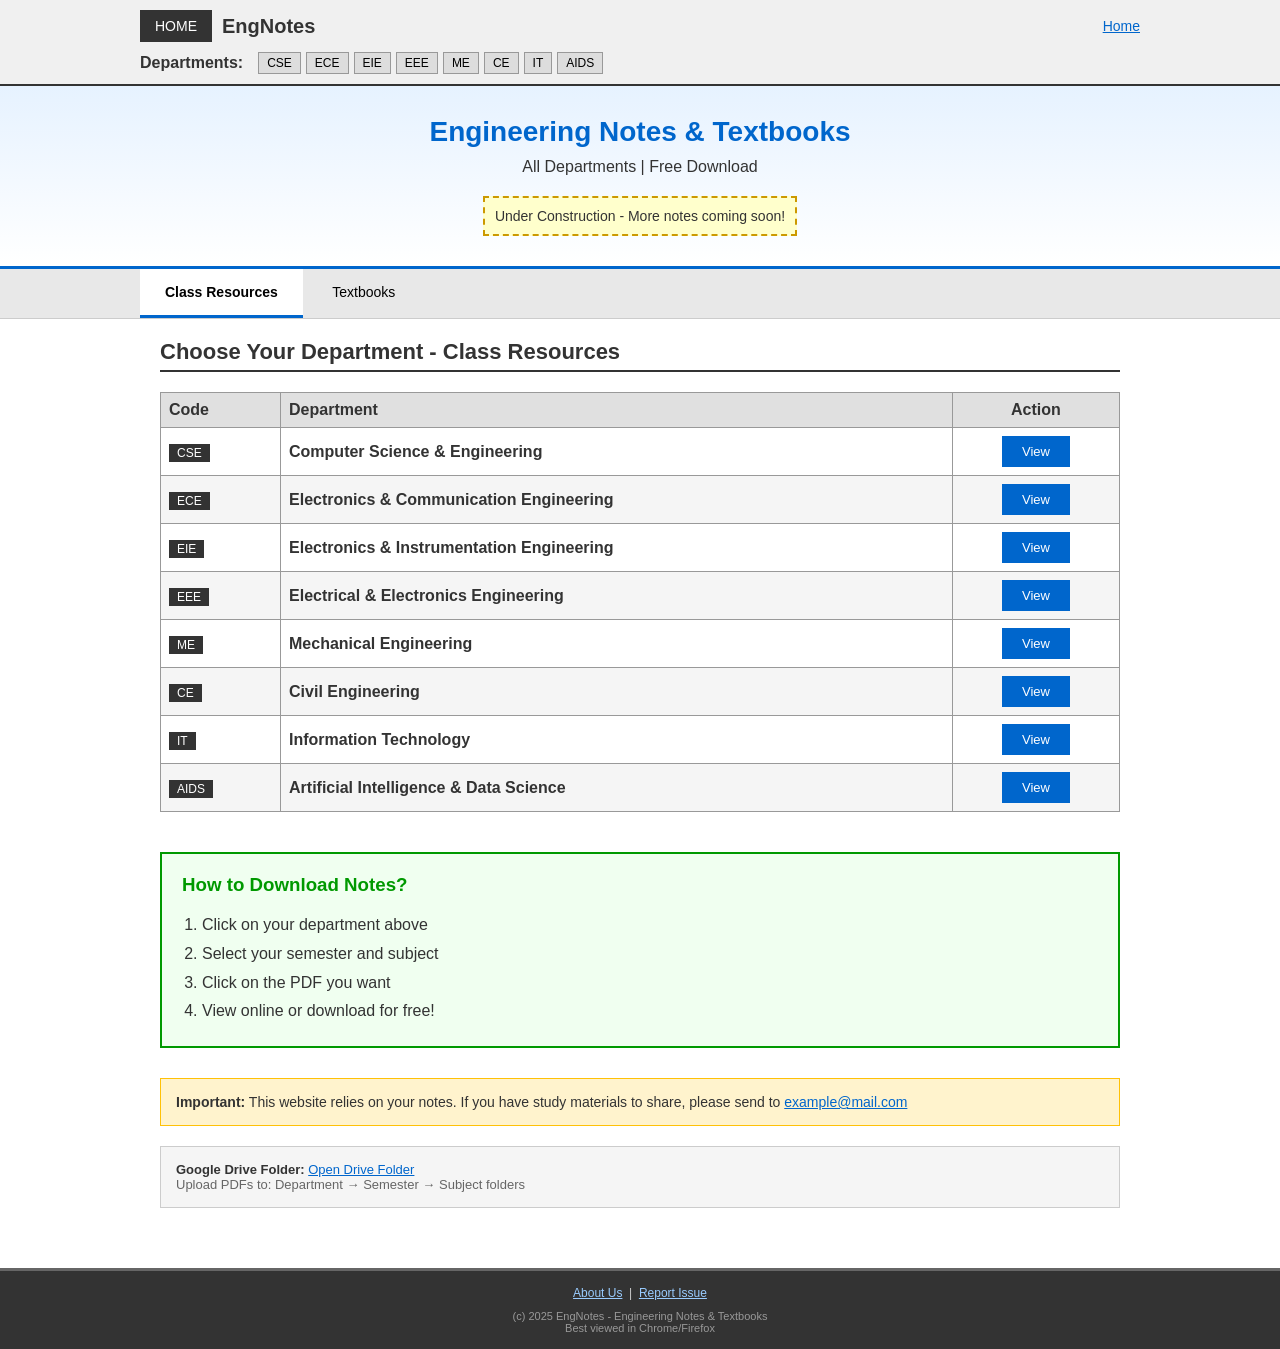
==== index.html @ 72472ede "Add files via upload" ====
<!DOCTYPE html>
<html lang="en">
<head>
  <meta charset="UTF-8">
  <meta name="viewport" content="width=device-width, initial-scale=1.0">
  <title>EngNotes - Engineering Notes & Textbooks</title>
  <style>
    * { margin: 0; padding: 0; box-sizing: border-box; }
    body { font-family: Arial, Helvetica, sans-serif; background: #fff; color: #333; }
    a { color: #0066cc; text-decoration: underline; }
    a:hover { color: #004499; }
    button { cursor: pointer; font-family: inherit; }
    
    .header { 
      background: #f0f0f0; 
      border-bottom: 2px solid #333; 
      padding: 10px 20px; 
    }
    .header-inner { 
      max-width: 1000px; 
      margin: 0 auto; 
    }
    .header-top { 
      display: flex; 
      justify-content: space-between; 
      align-items: center; 
      flex-wrap: wrap; 
      gap: 10px; 
    }
    .home-btn { 
      background: #333; 
      color: #fff; 
      border: none; 
      padding: 8px 15px; 
      font-size: 14px; 
    }
    .home-btn:hover { background: #555; }
    .logo { font-size: 20px; font-weight: bold; }
    .breadcrumb { font-size: 14px; }
    .dept-links { 
      margin-top: 10px; 
      display: flex; 
      flex-wrap: wrap; 
      gap: 5px; 
      align-items: center;
    }
    .dept-btn { 
      border: 1px solid #999; 
      padding: 3px 8px; 
      font-size: 12px; 
      background: #ddd; 
      color: #000; 
    }
    .dept-btn:hover { background: #ccc; }
    .dept-btn.active { background: #333; color: #fff; }
    
    .hero { 
      background: linear-gradient(to bottom, #e6f2ff, #fff); 
      padding: 30px 20px; 
      text-align: center; 
      border-bottom: 3px solid #0066cc; 
    }
    .hero h1 { font-size: 28px; margin-bottom: 10px; color: #0066cc; }
    .hero p { font-size: 16px; color: #333; margin-bottom: 20px; }
    .hero-notice { 
      background: #ffffcc; 
      border: 2px dashed #cc9900; 
      padding: 10px; 
      display: inline-block; 
      font-size: 14px; 
    }
    
    .tabs { 
      background: #e8e8e8; 
      padding: 0 20px; 
      border-bottom: 1px solid #ccc; 
    }
    .tabs-inner { 
      max-width: 1000px; 
      margin: 0 auto; 
    }
    .tab-btn { 
      background: transparent; 
      color: #000; 
      border: none; 
      padding: 15px 25px; 
      font-size: 14px; 
      border-bottom: 3px solid transparent; 
    }
    .tab-btn:hover { background: #ddd; }
    .tab-btn.active { 
      background: #fff; 
      border-bottom: 3px solid #0066cc; 
      font-weight: bold; 
    }
    
    .main { 
      max-width: 1000px; 
      margin: 0 auto; 
      padding: 20px; 
    }
    .section-title { 
      font-size: 22px; 
      border-bottom: 2px solid #333; 
      padding-bottom: 5px; 
      margin-bottom: 20px; 
    }
    
    table { 
      border-collapse: collapse; 
      width: 100%; 
      border: 1px solid #999; 
    }
    th, td { 
      border: 1px solid #999; 
      padding: 8px; 
      text-align: left; 
    }
    th { background: #e0e0e0; }
    tr:nth-child(even) { background: #f5f5f5; }
    
    .code-badge { 
      background: #333; 
      color: #fff; 
      padding: 2px 8px; 
      font-size: 12px; 
    }
    .view-btn { 
      background: #0066cc; 
      color: #fff; 
      border: none; 
      padding: 8px 20px; 
      font-size: 13px; 
    }
    .view-btn:hover { background: #0055aa; }
    .open-btn { 
      background: #0066cc; 
      color: #fff; 
      border: none; 
      padding: 5px 15px; 
      font-size: 12px; 
    }
    .open-btn:hover { background: #0055aa; }
    .view-green-btn { 
      background: #28a745; 
      color: #fff; 
      border: none; 
      padding: 5px 10px; 
      font-size: 12px; 
    }
    .view-green-btn:hover { background: #218838; }
    
    .how-to { 
      margin-top: 40px; 
      background: #f0fff0; 
      border: 2px solid #009900; 
      padding: 20px; 
    }
    .how-to h3 { color: #009900; margin-bottom: 15px; }
    .how-to ol { padding-left: 20px; line-height: 1.8; }
    
    .important { 
      margin-top: 30px; 
      background: #fff3cd; 
      border: 1px solid #ffc107; 
      padding: 15px; 
      font-size: 14px; 
    }
    
    .drive-link { 
      margin-top: 20px; 
      background: #f5f5f5; 
      border: 1px solid #ccc; 
      padding: 15px; 
      font-size: 13px; 
    }
    
    .footer { 
      background: #333; 
      color: #ccc; 
      padding: 15px 20px; 
      text-align: center; 
      border-top: 3px solid #666; 
      margin-top: 40px;
    }
    .footer a { color: #99ccff; }
    .footer-links { font-size: 12px; margin-bottom: 10px; }
    .footer-copy { font-size: 11px; color: #999; }
    
    /* Department View */
    .dept-header { 
      background: #f5f5f5; 
      padding: 20px; 
      border-bottom: 2px solid #333; 
    }
    .back-link { 
      background: none; 
      border: none; 
      color: #0066cc; 
      text-decoration: underline; 
      font-size: 14px; 
      padding: 0; 
    }
    .back-link:hover { color: #004499; }
    .dept-title { font-size: 24px; margin: 15px 0 5px 0; }
    .dept-info { font-size: 14px; color: #666; }
    .dept-count { font-size: 13px; color: #999; }
    
    .filter-bar { 
      background: #e8e8e8; 
      padding: 10px 20px; 
      border-bottom: 1px solid #ccc; 
    }
    .filter-btn { 
      border: 1px solid #999; 
      padding: 5px 10px; 
      margin-right: 5px; 
      font-size: 12px; 
      background: #fff; 
      color: #000; 
    }
    .filter-btn:hover { background: #eee; }
    .filter-btn.active { background: #333; color: #fff; }
    
    .sem-title { 
      font-size: 18px; 
      background: #e0e0e0; 
      padding: 8px 12px; 
      margin: 0 0 10px 0; 
      border-left: 4px solid #333; 
    }
    
    .no-data { 
      text-align: center; 
      padding: 40px; 
      background: #e6f3ff; 
      border: 2px solid #0066cc; 
    }
    .no-data p { margin-bottom: 10px; }
    
    /* Subject View */
    .subject-badge { 
      background: #333; 
      color: #fff; 
      padding: 2px 8px; 
      font-size: 12px; 
    }
    
    /* Modal */
    .modal-overlay { 
      position: fixed; 
      top: 0; 
      left: 0; 
      right: 0; 
      bottom: 0; 
      background: rgba(0,0,0,0.7); 
      z-index: 9999; 
      display: flex; 
      flex-direction: column; 
    }
    .modal-header { 
      background: #333; 
      color: #fff; 
      padding: 10px 20px; 
      display: flex; 
      justify-content: space-between; 
      align-items: center; 
      flex-wrap: wrap; 
      gap: 10px; 
    }
    .modal-title { font-size: 14px; }
    .modal-type { 
      background: #555; 
      padding: 2px 8px; 
      font-size: 11px; 
      margin-left: 10px; 
    }
    .modal-open-btn { 
      background: #28a745; 
      color: #fff; 
      border: none; 
      padding: 8px 15px; 
      margin-right: 10px; 
      font-size: 13px; 
    }
    .modal-close-btn { 
      background: #dc3545; 
      color: #fff; 
      border: none; 
      padding: 8px 15px; 
      font-size: 13px; 
    }
    .modal-body { 
      flex: 1; 
      background: #666; 
    }
    .modal-body iframe { 
      width: 100%; 
      height: 100%; 
      border: none; 
    }
    .modal-footer { 
      background: #f0f0f0; 
      padding: 5px 20px; 
      font-size: 11px; 
      color: #666; 
      text-align: center; 
    }
    
    .hidden { display: none !important; }
  </style>
</head>
<body>

  <!-- Header -->
  <header class="header">
    <div class="header-inner">
      <div class="header-top">
        <div style="display: flex; align-items: center; gap: 10px;">
          <button class="home-btn" onclick="goHome()">HOME</button>
          <span class="logo">EngNotes</span>
        </div>
        <div class="breadcrumb" id="breadcrumb">
          <a href="#" onclick="goHome(); return false;">Home</a>
        </div>
      </div>
      <div class="dept-links">
        <span style="font-weight: bold; margin-right: 10px;">Departments:</span>
        <button class="dept-btn" data-dept="cse" onclick="goToDept('cse')">CSE</button>
        <button class="dept-btn" data-dept="ece" onclick="goToDept('ece')">ECE</button>
        <button class="dept-btn" data-dept="eie" onclick="goToDept('eie')">EIE</button>
        <button class="dept-btn" data-dept="eee" onclick="goToDept('eee')">EEE</button>
        <button class="dept-btn" data-dept="me" onclick="goToDept('me')">ME</button>
        <button class="dept-btn" data-dept="ce" onclick="goToDept('ce')">CE</button>
        <button class="dept-btn" data-dept="it" onclick="goToDept('it')">IT</button>
        <button class="dept-btn" data-dept="aids" onclick="goToDept('aids')">AIDS</button>
      </div>
    </div>
  </header>

  <!-- Home View -->
  <div id="home-view">
    <div class="hero">
      <h1>Engineering Notes & Textbooks</h1>
      <p>All Departments | Free Download</p>
      <div class="hero-notice">Under Construction - More notes coming soon!</div>
    </div>
    
    <div class="tabs">
      <div class="tabs-inner">
        <button class="tab-btn active" id="tab-resources" onclick="setMode('resources')">Class Resources</button>
        <button class="tab-btn" id="tab-textbooks" onclick="setMode('textbooks')">Textbooks</button>
      </div>
    </div>
    
    <div class="main">
      <h2 class="section-title" id="home-title">Choose Your Department - Class Resources</h2>
      
      <table>
        <thead>
          <tr>
            <th>Code</th>
            <th>Department</th>
            <th style="text-align: center;">Action</th>
          </tr>
        </thead>
        <tbody id="home-table-body"></tbody>
      </table>
      
      <div class="how-to">
        <h3 id="how-to-title">How to Download Notes?</h3>
        <ol>
          <li>Click on your department above</li>
          <li>Select your semester and subject</li>
          <li>Click on the PDF you want</li>
          <li>View online or download for free!</li>
        </ol>
      </div>
      
      <div class="important">
        <strong>Important:</strong> This website relies on your notes. If you have study materials to share, please send to 
        <a href="mailto:example@mail.com">example@mail.com</a>
      </div>
      
      <div class="drive-link">
        <strong>Google Drive Folder:</strong> 
        <a href="https://drive.google.com/drive/folders/1SNnQiyuSNuJUSbs_GCgR8vRmYwxzJ3JG" target="_blank">Open Drive Folder</a>
        <br>
        <span style="color: #666;">Upload PDFs to: Department → Semester → Subject folders</span>
      </div>
    </div>
  </div>

  <!-- Department View -->
  <div id="dept-view" class="hidden">
    <div class="dept-header">
      <div class="main" style="padding: 0;">
        <button class="back-link" onclick="goHome()">&larr; Back to All Departments</button>
        <h1 class="dept-title" id="dept-title">Department Name</h1>
        <p class="dept-info" id="dept-mode">Class Resources</p>
        <p class="dept-count">Total Subjects: <span id="dept-count">0</span></p>
      </div>
    </div>
    
    <div class="filter-bar">
      <div class="main" style="padding: 10px 0;">
        <span style="font-weight: bold; margin-right: 10px;">Filter by Semester:</span>
        <button class="filter-btn active" onclick="filterSemester('all')">All</button>
        <button class="filter-btn" onclick="filterSemester(1)">Sem 1</button>
        <button class="filter-btn" onclick="filterSemester(2)">Sem 2</button>
        <button class="filter-btn" onclick="filterSemester(3)">Sem 3</button>
        <button class="filter-btn" onclick="filterSemester(4)">Sem 4</button>
        <button class="filter-btn" onclick="filterSemester(5)">Sem 5</button>
        <button class="filter-btn" onclick="filterSemester(6)">Sem 6</button>
        <button class="filter-btn" onclick="filterSemester(7)">Sem 7</button>
        <button class="filter-btn" onclick="filterSemester(8)">Sem 8</button>
      </div>
    </div>
    
    <div class="main" id="dept-content"></div>
  </div>

  <!-- Subject View -->
  <div id="subject-view" class="hidden">
    <div class="dept-header">
      <div class="main" style="padding: 0;">
        <button class="back-link" onclick="goBackToDept()">&larr; Back to <span id="back-dept-name">Department</span></button>
        <h1 class="dept-title" id="subject-title">Subject Name</h1>
        <p class="dept-info">
          <span class="subject-badge" id="subject-code">CODE</span>
          Semester <span id="subject-sem">1</span> | <span id="subject-dept-code">DEPT</span> | <span id="subject-mode">Class Resources</span>
        </p>
      </div>
    </div>
    
    <div class="filter-bar">
      <div class="main" style="padding: 10px 0;">
        <span style="font-weight: bold; margin-right: 10px;">File Type:</span>
        <button class="filter-btn active" onclick="filterType('all')">All Files</button>
        <button class="filter-btn" onclick="filterType('NOTES')">Notes</button>
        <button class="filter-btn" onclick="filterType('QUESTION_PAPER')">Question Papers</button>
        <button class="filter-btn" onclick="filterType('LAB_MANUAL')">Lab Manuals</button>
      </div>
    </div>
    
    <div class="main" id="subject-content"></div>
  </div>

  <!-- Footer -->
  <footer class="footer">
    <div class="footer-links">
      <a href="#">About Us</a>
      &nbsp;|&nbsp;
      <a href="#">Report Issue</a>
    </div>
    <p class="footer-copy">
      (c) 2025 EngNotes - Engineering Notes & Textbooks<br>
      Best viewed in Chrome/Firefox
    </p>
  </footer>

  <!-- PDF Modal -->
  <div id="pdf-modal" class="modal-overlay hidden">
    <div class="modal-header">
      <div>
        <span class="modal-title" id="modal-title">PDF Title</span>
        <span class="modal-type" id="modal-type">Type</span>
      </div>
      <div>
        <button class="modal-open-btn" onclick="openInDrive()">Open in Drive</button>
        <button class="modal-close-btn" onclick="closeModal()">Close</button>
      </div>
    </div>
    <div class="modal-body">
      <iframe id="pdf-iframe" src="" title="PDF Viewer"></iframe>
    </div>
    <div class="modal-footer">
      File: <span id="modal-filename">filename.pdf</span>
    </div>
  </div>

  <script>
    // =====================================================
    // DATA CONFIGURATION - EDIT THIS SECTION
    // =====================================================
    
    var DEPARTMENTS = [
      { id: 'cse', code: 'CSE', name: 'Computer Science & Engineering' },
      { id: 'ece', code: 'ECE', name: 'Electronics & Communication Engineering' },
      { id: 'eie', code: 'EIE', name: 'Electronics & Instrumentation Engineering' },
      { id: 'eee', code: 'EEE', name: 'Electrical & Electronics Engineering' },
      { id: 'me', code: 'ME', name: 'Mechanical Engineering' },
      { id: 'ce', code: 'CE', name: 'Civil Engineering' },
      { id: 'it', code: 'IT', name: 'Information Technology' },
      { id: 'aids', code: 'AIDS', name: 'Artificial Intelligence & Data Science' }
    ];
    
    // ADD YOUR SUBJECTS HERE
    // Format: departmentId -> array of subjects
    var SUBJECTS = {
      'cse': [
        { id: 'cs101', code: 'CS101', name: 'Programming in C', semester: 1 },
        { id: 'cs102', code: 'CS102', name: 'Data Structures', semester: 2 },
        // Add more subjects...
      ],
      'ece': [
        { id: 'ec101', code: 'EC101', name: 'Basic Electronics', semester: 1 },
        // Add more subjects...
      ],
      // Add more departments...
    };
    
    // ADD YOUR PDFs HERE
    // driveUrl format: https://drive.google.com/file/d/YOUR_FILE_ID/preview
    var RESOURCES = {
      'cs101': [
        { 
          id: 'cs101-n1', 
          title: 'Introduction to C Programming', 
          type: 'NOTES', 
          fileName: 'c_intro.pdf',
          driveUrl: 'https://drive.google.com/file/d/YOUR_FILE_ID/preview'
        },
        // Add more resources...
      ],
      // Add more subjects...
    };
    
    // =====================================================
    // APP STATE
    // =====================================================
    
    var currentMode = 'resources';
    var currentDeptId = null;
    var currentSubjectId = null;
    var currentSemester = 'all';
    var currentType = 'all';
    var currentPdfUrl = null;
    
    // =====================================================
    // HELPER FUNCTIONS
    // =====================================================
    
    function getDeptById(id) {
      for (var i = 0; i < DEPARTMENTS.length; i++) {
        if (DEPARTMENTS[i].id === id) return DEPARTMENTS[i];
      }
      return null;
    }
    
    function getSubjectById(deptId, subjectId) {
      var subjects = SUBJECTS[deptId] || [];
      for (var i = 0; i < subjects.length; i++) {
        if (subjects[i].id === subjectId) return subjects[i];
      }
      return null;
    }
    
    function getResourceById(subjectId, resourceId) {
      var resources = RESOURCES[subjectId] || [];
      for (var i = 0; i < resources.length; i++) {
        if (resources[i].id === resourceId) return resources[i];
      }
      return null;
    }
    
    function getSemesterName(num) {
      var names = ['', '1st', '2nd', '3rd', '4th', '5th', '6th', '7th', '8th'];
      return (names[num] || num + 'th') + ' Semester';
    }
    
    function getTypeLabel(type) {
      var labels = {
        'NOTES': 'Notes',
        'TEXTBOOK': 'Textbook',
        'QUESTION_PAPER': 'Question Paper',
        'LAB_MANUAL': 'Lab Manual',
        'OTHER': 'Other'
      };
      return labels[type] || type;
    }
    
    function hideAllViews() {
      document.getElementById('home-view').className = 'hidden';
      document.getElementById('dept-view').className = 'hidden';
      document.getElementById('subject-view').className = 'hidden';
    }
    
    function updateDeptButtons() {
      var buttons = document.querySelectorAll('.dept-btn');
      for (var i = 0; i < buttons.length; i++) {
        if (buttons[i].getAttribute('data-dept') === currentDeptId) {
          buttons[i].className = 'dept-btn active';
        } else {
          buttons[i].className = 'dept-btn';
        }
      }
    }
    
    // =====================================================
    // NAVIGATION
    // =====================================================
    
    function goHome() {
      currentDeptId = null;
      currentSubjectId = null;
      hideAllViews();
      document.getElementById('home-view').className = '';
      updateBreadcrumb();
      updateDeptButtons();
    }
    
    function goToDept(deptId) {
      currentDeptId = deptId;
      currentSubjectId = null;
      currentSemester = 'all';
      hideAllViews();
      document.getElementById('dept-view').className = '';
      updateBreadcrumb();
      updateDeptButtons();
      renderDeptView();
    }
    
    function goBackToDept() {
      if (currentDeptId) {
        goToDept(currentDeptId);
      } else {
        goHome();
      }
    }
    
    function goToSubject(subjectId) {
      currentSubjectId = subjectId;
      currentType = 'all';
      hideAllViews();
      document.getElementById('subject-view').className = '';
      updateBreadcrumb();
      renderSubjectView();
    }
    
    function updateBreadcrumb() {
      var bc = document.getElementById('breadcrumb');
      var html = '<a href="#" onclick="goHome(); return false;">Home</a>';
      
      if (currentDeptId) {
        var dept = getDeptById(currentDeptId);
        if (dept) {
          html += ' &raquo; <span style="color: #666;">' + dept.name + '</span>';
        }
      }
      
      if (currentSubjectId) {
        var subject = getSubjectById(currentDeptId, currentSubjectId);
        if (subject) {
          html += ' &raquo; <span style="color: #666;">' + subject.name + '</span>';
        }
      }
      
      bc.innerHTML = html;
    }
    
    // =====================================================
    // MODE SWITCHING
    // =====================================================
    
    function setMode(mode) {
      currentMode = mode;
      
      var resBtn = document.getElementById('tab-resources');
      var txtBtn = document.getElementById('tab-textbooks');
      
      if (mode === 'resources') {
        resBtn.className = 'tab-btn active';
        txtBtn.className = 'tab-btn';
      } else {
        resBtn.className = 'tab-btn';
        txtBtn.className = 'tab-btn active';
      }
      
      var title = mode === 'textbooks' 
        ? 'Choose Your Department - Textbooks' 
        : 'Choose Your Department - Class Resources';
      document.getElementById('home-title').textContent = title;
      
      var howToTitle = mode === 'textbooks' 
        ? 'How to Download Textbooks?' 
        : 'How to Download Notes?';
      document.getElementById('how-to-title').textContent = howToTitle;
      
      if (currentDeptId) renderDeptView();
      if (currentSubjectId) renderSubjectView();
    }
    
    // =====================================================
    // RENDER HOME
    // =====================================================
    
    function renderHome() {
      var tbody = document.getElementById('home-table-body');
      var html = '';
      
      for (var i = 0; i < DEPARTMENTS.length; i++) {
        var dept = DEPARTMENTS[i];
        var bg = i % 2 === 0 ? '#fff' : '#f5f5f5';
        html += '<tr style="background: ' + bg + '">';
        html += '<td><span class="code-badge">' + dept.code + '</span></td>';
        html += '<td style="font-weight: bold;">' + dept.name + '</td>';
        html += '<td style="text-align: center;"><button class="view-btn" onclick="goToDept(\'' + dept.id + '\')">View</button></td>';
        html += '</tr>';
      }
      
      tbody.innerHTML = html;
    }
    
    // =====================================================
    // RENDER DEPARTMENT
    // =====================================================
    
    function renderDeptView() {
      var dept = getDeptById(currentDeptId);
      if (!dept) return;
      
      var subjects = SUBJECTS[currentDeptId] || [];
      
      document.getElementById('dept-title').textContent = dept.name;
      document.getElementById('dept-mode').textContent = currentMode === 'textbooks' ? 'Textbooks' : 'Class Resources';
      document.getElementById('dept-count').textContent = subjects.length;
      
      // Filter by semester
      var filtered = [];
      for (var i = 0; i < subjects.length; i++) {
        if (currentSemester === 'all' || subjects[i].semester === currentSemester) {
          filtered.push(subjects[i]);
        }
      }
      
      // Group by semester
      var bySem = {};
      for (var i = 0; i < filtered.length; i++) {
        var s = filtered[i];
        if (!bySem[s.semester]) bySem[s.semester] = [];
        bySem[s.semester].push(s);
      }
      
      var container = document.getElementById('dept-content');
      
      if (subjects.length === 0) {
        container.innerHTML = '<div class="no-data">' +
          '<p style="font-size: 18px;">No subjects added yet!</p>' +
          '<p style="font-size: 14px; color: #666;">Add subjects in the SUBJECTS object in this HTML file</p>' +
          '</div>';
        return;
      }
      
      var html = '';
      var semKeys = Object.keys(bySem).sort(function(a, b) { return a - b; });
      
      for (var j = 0; j < semKeys.length; j++) {
        var sem = semKeys[j];
        var semSubjects = bySem[sem];
        
        html += '<div style="margin-bottom: 30px;">';
        html += '<h2 class="sem-title">' + getSemesterName(sem) + ' (' + semSubjects.length + ' subjects)</h2>';
        html += '<table>';
        html += '<thead><tr><th style="width: 80px;">Code</th><th>Subject Name</th><th style="width: 80px; text-align: center;">Link</th></tr></thead>';
        html += '<tbody>';
        
        for (var k = 0; k < semSubjects.length; k++) {
          var sub = semSubjects[k];
          var bg = k % 2 === 0 ? '#fff' : '#fafafa';
          html += '<tr style="background: ' + bg + '">';
          html += '<td style="font-weight: bold;">' + sub.code + '</td>';
          html += '<td>' + sub.name + '</td>';
          html += '<td style="text-align: center;"><button class="open-btn" onclick="goToSubject(\'' + sub.id + '\')">Open</button></td>';
          html += '</tr>';
        }
        
        html += '</tbody></table></div>';
      }
      
      container.innerHTML = html;
    }
    
    // =====================================================
    // RENDER SUBJECT
    // =====================================================
    
    function renderSubjectView() {
      var dept = getDeptById(currentDeptId);
      var subject = getSubjectById(currentDeptId, currentSubjectId);
      
      if (!dept || !subject) return;
      
      var resources = RESOURCES[currentSubjectId] || [];
      
      document.getElementById('subject-title').textContent = subject.name;
      document.getElementById('subject-code').textContent = subject.code;
      document.getElementById('subject-sem').textContent = subject.semester;
      document.getElementById('subject-dept-code').textContent = dept.code;
      document.getElementById('back-dept-name').textContent = dept.name;
      document.getElementById('subject-mode').textContent = currentMode === 'textbooks' ? 'Textbooks' : 'Class Resources';
      
      // Filter by mode
      var filtered = [];
      for (var i = 0; i < resources.length; i++) {
        var r = resources[i];
        if (currentMode === 'textbooks') {
          if (r.type === 'TEXTBOOK') filtered.push(r);
        } else {
          if (r.type !== 'TEXTBOOK') filtered.push(r);
        }
      }
      
      // Filter by type
      if (currentType !== 'all') {
        var temp = [];
        for (var j = 0; j < filtered.length; j++) {
          if (filtered[j].type === currentType) temp.push(filtered[j]);
        }
        filtered = temp;
      }
      
      var container = document.getElementById('subject-content');
      
      if (filtered.length === 0) {
        container.innerHTML = '<div class="no-data">' +
          '<p style="font-size: 18px;">No ' + (currentMode === 'textbooks' ? 'textbooks' : 'resources') + ' found!</p>' +
          '<p style="font-size: 14px; color: #666;">Add resources in the RESOURCES object in this HTML file</p>' +
          '</div>';
        return;
      }
      
      var html = '<table>';
      html += '<thead><tr><th style="width: 40px;">#</th><th>File Name</th><th style="width: 100px; text-align: center;">Type</th><th style="width: 140px; text-align: center;">Actions</th></tr></thead>';
      html += '<tbody>';
      
      for (var k = 0; k < filtered.length; k++) {
        var res = filtered[k];
        var bg = k % 2 === 0 ? '#fff' : '#fafafa';
        html += '<tr style="background: ' + bg + '">';
        html += '<td style="text-align: center;">' + (k + 1) + '</td>';
        html += '<td><div style="font-weight: bold;">' + res.title + '</div><div style="font-size: 11px; color: #999;">' + res.fileName + '</div></td>';
        html += '<td style="text-align: center; font-size: 12px;">' + getTypeLabel(res.type) + '</td>';
        html += '<td style="text-align: center;">';
        html += '<button class="view-green-btn" onclick="openModal(\'' + res.id + '\')">View</button> ';
        html += '<button class="open-btn" onclick="openInNewTab(\'' + res.id + '\')">Open</button>';
        html += '</td></tr>';
      }
      
      html += '</tbody></table>';
      html += '<div style="margin-top: 30px; background: #e6f7ff; border: 1px solid #0066cc; padding: 15px; font-size: 13px;">';
      html += '<strong>Tip:</strong> Click "View" to open PDF in browser, or "Open" to view in Google Drive.';
      html += '</div>';
      
      container.innerHTML = html;
    }
    
    // =====================================================
    // FILTERS
    // =====================================================
    
    function filterSemester(sem) {
      currentSemester = sem;
      var buttons = document.querySelectorAll('#dept-view .filter-btn');
      for (var i = 0; i < buttons.length; i++) {
        buttons[i].className = 'filter-btn';
      }
      event.target.className = 'filter-btn active';
      renderDeptView();
    }
    
    function filterType(type) {
      currentType = type;
      var buttons = document.querySelectorAll('#subject-view .filter-btn');
      for (var i = 0; i < buttons.length; i++) {
        buttons[i].className = 'filter-btn';
      }
      event.target.className = 'filter-btn active';
      renderSubjectView();
    }
    
    // =====================================================
    // MODAL
    // =====================================================
    
    function openModal(resourceId) {
      var resource = getResourceById(currentSubjectId, resourceId);
      if (!resource) return;
      
      currentPdfUrl = resource.driveUrl;
      
      document.getElementById('modal-title').textContent = resource.title;
      document.getElementById('modal-type').textContent = getTypeLabel(resource.type);
      document.getElementById('modal-filename').textContent = resource.fileName;
      document.getElementById('pdf-iframe').src = resource.driveUrl;
      document.getElementById('pdf-modal').className = 'modal-overlay';
    }
    
    function closeModal() {
      document.getElementById('pdf-modal').className = 'modal-overlay hidden';
      document.getElementById('pdf-iframe').src = '';
      currentPdfUrl = null;
    }
    
    function openInDrive() {
      if (currentPdfUrl) {
        var url = currentPdfUrl.replace('/preview', '/view');
        window.open(url, '_blank');
      }
    }
    
    function openInNewTab(resourceId) {
      var resource = getResourceById(currentSubjectId, resourceId);
      if (resource && resource.driveUrl) {
        var url = resource.driveUrl.replace('/preview', '/view');
        window.open(url, '_blank');
      }
    }
    
    // =====================================================
    // INITIALIZE
    // =====================================================
    
    renderHome();
  </script>

</body>
</html>
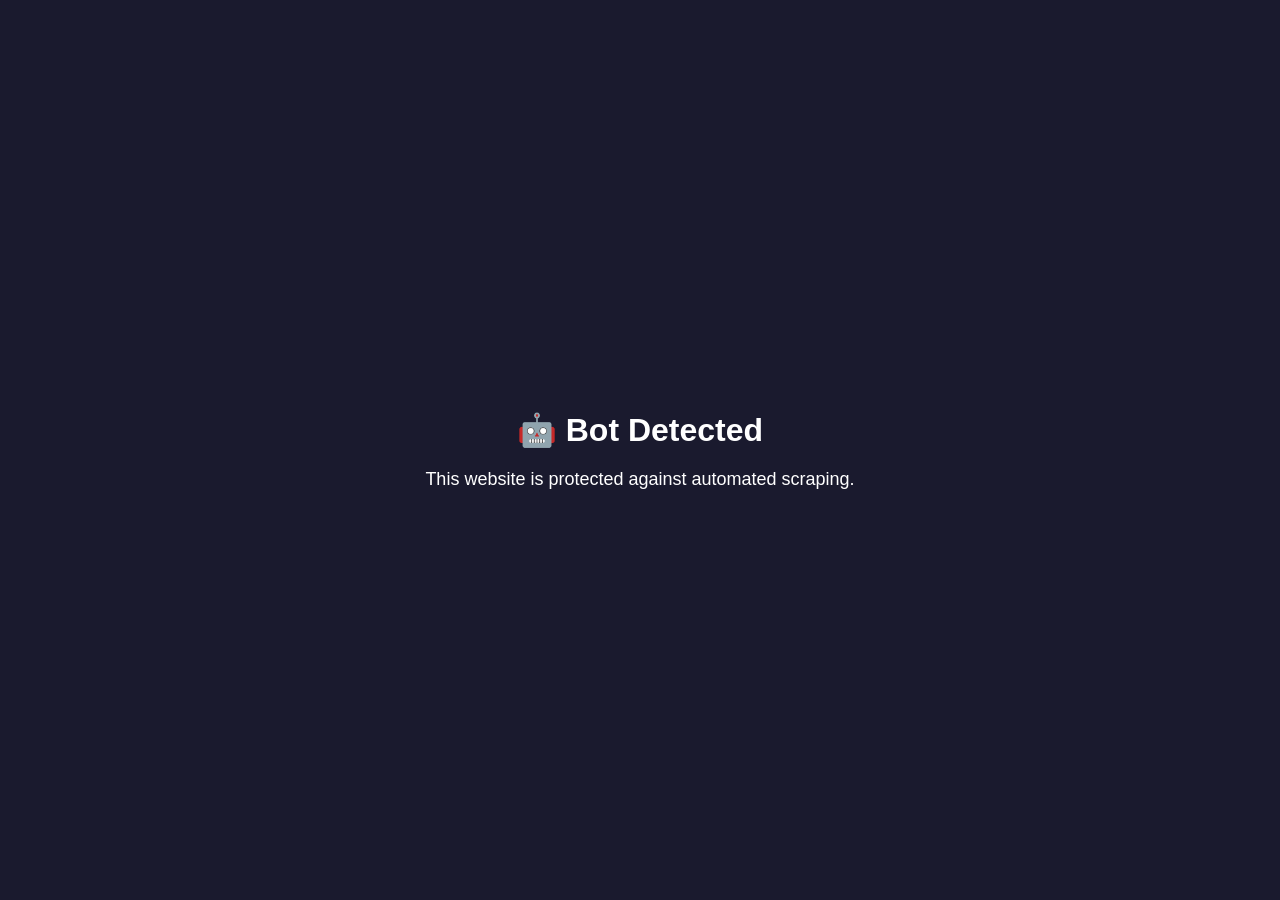
==== commit 16771e3d: "Add files via upload" ====
--- a/index.html
+++ b/index.html
@@ -3,926 +3,387 @@
 <head>
   <meta charset="UTF-8">
   <meta name="viewport" content="width=device-width, initial-scale=1.0">
-  <title>EngNotes - Engineering Notes & Textbooks</title>
+  <title>EngNotes - Engineering Notes & Textbooks for Students</title>
+  <link rel="icon" href="data:image/svg+xml,<svg xmlns='http://www.w3.org/2000/svg' viewBox='0 0 100 100'><text y='.9em' font-size='90'>📚</text></svg>">
   <style>
     * { margin: 0; padding: 0; box-sizing: border-box; }
-    body { font-family: Arial, Helvetica, sans-serif; background: #fff; color: #333; }
-    a { color: #0066cc; text-decoration: underline; }
-    a:hover { color: #004499; }
-    button { cursor: pointer; font-family: inherit; }
-    
-    .header { 
-      background: #f0f0f0; 
-      border-bottom: 2px solid #333; 
-      padding: 10px 20px; 
-    }
-    .header-inner { 
-      max-width: 1000px; 
-      margin: 0 auto; 
-    }
-    .header-top { 
-      display: flex; 
-      justify-content: space-between; 
-      align-items: center; 
-      flex-wrap: wrap; 
-      gap: 10px; 
-    }
-    .home-btn { 
-      background: #333; 
-      color: #fff; 
-      border: none; 
-      padding: 8px 15px; 
-      font-size: 14px; 
-    }
-    .home-btn:hover { background: #555; }
-    .logo { font-size: 20px; font-weight: bold; }
-    .breadcrumb { font-size: 14px; }
-    .dept-links { 
-      margin-top: 10px; 
-      display: flex; 
-      flex-wrap: wrap; 
-      gap: 5px; 
+    
+    body { 
+      font-family: 'Segoe UI', Tahoma, Geneva, Verdana, sans-serif;
+      background: linear-gradient(135deg, #1a1a2e 0%, #16213e 50%, #0f3460 100%);
+      min-height: 100vh;
+      overflow-x: hidden;
+    }
+    
+    /* Animated background particles */
+    .particles {
+      position: fixed;
+      top: 0;
+      left: 0;
+      width: 100%;
+      height: 100%;
+      pointer-events: none;
+      overflow: hidden;
+      z-index: 0;
+    }
+    
+    .particle {
+      position: absolute;
+      width: 4px;
+      height: 4px;
+      background: rgba(255,255,255,0.3);
+      border-radius: 50%;
+      animation: float 15s infinite;
+    }
+    
+    @keyframes float {
+      0%, 100% { transform: translateY(100vh) rotate(0deg); opacity: 0; }
+      10% { opacity: 1; }
+      90% { opacity: 1; }
+      100% { transform: translateY(-100vh) rotate(720deg); opacity: 0; }
+    }
+    
+    .container {
+      position: relative;
+      z-index: 1;
+      min-height: 100vh;
+      display: flex;
+      flex-direction: column;
+    }
+    
+    /* Header */
+    .header {
+      padding: 20px 40px;
+      display: flex;
+      justify-content: space-between;
       align-items: center;
-    }
-    .dept-btn { 
-      border: 1px solid #999; 
-      padding: 3px 8px; 
-      font-size: 12px; 
-      background: #ddd; 
-      color: #000; 
-    }
-    .dept-btn:hover { background: #ccc; }
-    .dept-btn.active { background: #333; color: #fff; }
-    
-    .hero { 
-      background: linear-gradient(to bottom, #e6f2ff, #fff); 
-      padding: 30px 20px; 
-      text-align: center; 
-      border-bottom: 3px solid #0066cc; 
-    }
-    .hero h1 { font-size: 28px; margin-bottom: 10px; color: #0066cc; }
-    .hero p { font-size: 16px; color: #333; margin-bottom: 20px; }
-    .hero-notice { 
-      background: #ffffcc; 
-      border: 2px dashed #cc9900; 
-      padding: 10px; 
-      display: inline-block; 
-      font-size: 14px; 
-    }
-    
-    .tabs { 
-      background: #e8e8e8; 
-      padding: 0 20px; 
-      border-bottom: 1px solid #ccc; 
-    }
-    .tabs-inner { 
-      max-width: 1000px; 
-      margin: 0 auto; 
-    }
-    .tab-btn { 
-      background: transparent; 
-      color: #000; 
-      border: none; 
-      padding: 15px 25px; 
-      font-size: 14px; 
-      border-bottom: 3px solid transparent; 
-    }
-    .tab-btn:hover { background: #ddd; }
-    .tab-btn.active { 
-      background: #fff; 
-      border-bottom: 3px solid #0066cc; 
-      font-weight: bold; 
-    }
-    
-    .main { 
-      max-width: 1000px; 
-      margin: 0 auto; 
-      padding: 20px; 
-    }
-    .section-title { 
-      font-size: 22px; 
-      border-bottom: 2px solid #333; 
-      padding-bottom: 5px; 
-      margin-bottom: 20px; 
-    }
-    
-    table { 
-      border-collapse: collapse; 
-      width: 100%; 
-      border: 1px solid #999; 
-    }
-    th, td { 
-      border: 1px solid #999; 
-      padding: 8px; 
-      text-align: left; 
-    }
-    th { background: #e0e0e0; }
-    tr:nth-child(even) { background: #f5f5f5; }
-    
-    .code-badge { 
-      background: #333; 
-      color: #fff; 
-      padding: 2px 8px; 
-      font-size: 12px; 
-    }
-    .view-btn { 
-      background: #0066cc; 
-      color: #fff; 
-      border: none; 
-      padding: 8px 20px; 
-      font-size: 13px; 
-    }
-    .view-btn:hover { background: #0055aa; }
-    .open-btn { 
-      background: #0066cc; 
-      color: #fff; 
-      border: none; 
-      padding: 5px 15px; 
-      font-size: 12px; 
-    }
-    .open-btn:hover { background: #0055aa; }
-    .view-green-btn { 
-      background: #28a745; 
-      color: #fff; 
-      border: none; 
-      padding: 5px 10px; 
-      font-size: 12px; 
-    }
-    .view-green-btn:hover { background: #218838; }
-    
-    .how-to { 
-      margin-top: 40px; 
-      background: #f0fff0; 
-      border: 2px solid #009900; 
-      padding: 20px; 
-    }
-    .how-to h3 { color: #009900; margin-bottom: 15px; }
-    .how-to ol { padding-left: 20px; line-height: 1.8; }
-    
-    .important { 
-      margin-top: 30px; 
-      background: #fff3cd; 
-      border: 1px solid #ffc107; 
-      padding: 15px; 
-      font-size: 14px; 
-    }
-    
-    .drive-link { 
-      margin-top: 20px; 
-      background: #f5f5f5; 
-      border: 1px solid #ccc; 
-      padding: 15px; 
-      font-size: 13px; 
-    }
-    
-    .footer { 
-      background: #333; 
-      color: #ccc; 
-      padding: 15px 20px; 
-      text-align: center; 
-      border-top: 3px solid #666; 
-      margin-top: 40px;
-    }
-    .footer a { color: #99ccff; }
-    .footer-links { font-size: 12px; margin-bottom: 10px; }
-    .footer-copy { font-size: 11px; color: #999; }
-    
-    /* Department View */
-    .dept-header { 
-      background: #f5f5f5; 
-      padding: 20px; 
-      border-bottom: 2px solid #333; 
-    }
-    .back-link { 
-      background: none; 
-      border: none; 
-      color: #0066cc; 
-      text-decoration: underline; 
-      font-size: 14px; 
-      padding: 0; 
-    }
-    .back-link:hover { color: #004499; }
-    .dept-title { font-size: 24px; margin: 15px 0 5px 0; }
-    .dept-info { font-size: 14px; color: #666; }
-    .dept-count { font-size: 13px; color: #999; }
-    
-    .filter-bar { 
-      background: #e8e8e8; 
-      padding: 10px 20px; 
-      border-bottom: 1px solid #ccc; 
-    }
-    .filter-btn { 
-      border: 1px solid #999; 
-      padding: 5px 10px; 
-      margin-right: 5px; 
-      font-size: 12px; 
-      background: #fff; 
-      color: #000; 
-    }
-    .filter-btn:hover { background: #eee; }
-    .filter-btn.active { background: #333; color: #fff; }
-    
-    .sem-title { 
-      font-size: 18px; 
-      background: #e0e0e0; 
-      padding: 8px 12px; 
-      margin: 0 0 10px 0; 
-      border-left: 4px solid #333; 
-    }
-    
-    .no-data { 
-      text-align: center; 
-      padding: 40px; 
-      background: #e6f3ff; 
-      border: 2px solid #0066cc; 
-    }
-    .no-data p { margin-bottom: 10px; }
-    
-    /* Subject View */
-    .subject-badge { 
-      background: #333; 
-      color: #fff; 
-      padding: 2px 8px; 
-      font-size: 12px; 
-    }
-    
-    /* Modal */
-    .modal-overlay { 
-      position: fixed; 
-      top: 0; 
-      left: 0; 
-      right: 0; 
-      bottom: 0; 
-      background: rgba(0,0,0,0.7); 
-      z-index: 9999; 
-      display: flex; 
-      flex-direction: column; 
-    }
-    .modal-header { 
-      background: #333; 
-      color: #fff; 
-      padding: 10px 20px; 
-      display: flex; 
-      justify-content: space-between; 
-      align-items: center; 
-      flex-wrap: wrap; 
-      gap: 10px; 
-    }
-    .modal-title { font-size: 14px; }
-    .modal-type { 
-      background: #555; 
-      padding: 2px 8px; 
-      font-size: 11px; 
-      margin-left: 10px; 
-    }
-    .modal-open-btn { 
-      background: #28a745; 
-      color: #fff; 
-      border: none; 
-      padding: 8px 15px; 
-      margin-right: 10px; 
-      font-size: 13px; 
-    }
-    .modal-close-btn { 
-      background: #dc3545; 
-      color: #fff; 
-      border: none; 
-      padding: 8px 15px; 
-      font-size: 13px; 
-    }
-    .modal-body { 
-      flex: 1; 
-      background: #666; 
-    }
-    .modal-body iframe { 
-      width: 100%; 
-      height: 100%; 
-      border: none; 
-    }
-    .modal-footer { 
-      background: #f0f0f0; 
-      padding: 5px 20px; 
-      font-size: 11px; 
-      color: #666; 
-      text-align: center; 
-    }
-    
-    .hidden { display: none !important; }
+      flex-wrap: wrap;
+      gap: 15px;
+    }
+    
+    .logo {
+      font-size: 28px;
+      font-weight: bold;
+      color: #fff;
+      text-decoration: none;
+      display: flex;
+      align-items: center;
+      gap: 10px;
+    }
+    
+    .logo-icon {
+      font-size: 32px;
+    }
+    
+    .nav-links {
+      display: flex;
+      gap: 20px;
+      flex-wrap: wrap;
+    }
+    
+    .nav-link {
+      color: rgba(255,255,255,0.8);
+      text-decoration: none;
+      font-size: 14px;
+      padding: 8px 16px;
+      border-radius: 20px;
+      transition: all 0.3s;
+      background: rgba(255,255,255,0.1);
+    }
+    
+    .nav-link:hover {
+      background: rgba(255,255,255,0.2);
+      color: #fff;
+      transform: translateY(-2px);
+    }
+    
+    /* Hero Section */
+    .hero {
+      flex: 1;
+      display: flex;
+      flex-direction: column;
+      align-items: center;
+      justify-content: center;
+      text-align: center;
+      padding: 40px 20px;
+    }
+    
+    .hero-badge {
+      background: linear-gradient(135deg, #e94560, #ff6b6b);
+      color: #fff;
+      padding: 8px 20px;
+      border-radius: 20px;
+      font-size: 12px;
+      font-weight: 600;
+      text-transform: uppercase;
+      letter-spacing: 1px;
+      margin-bottom: 20px;
+      animation: pulse 2s infinite;
+    }
+    
+    @keyframes pulse {
+      0%, 100% { transform: scale(1); }
+      50% { transform: scale(1.05); }
+    }
+    
+    .hero h1 {
+      font-size: clamp(36px, 8vw, 64px);
+      color: #fff;
+      margin-bottom: 15px;
+      line-height: 1.2;
+    }
+    
+    .hero h1 span {
+      background: linear-gradient(135deg, #00d9ff, #00ff88);
+      -webkit-background-clip: text;
+      -webkit-text-fill-color: transparent;
+      background-clip: text;
+    }
+    
+    /* Cards */
+    .cards-container {
+      display: flex;
+      gap: 30px;
+      flex-wrap: wrap;
+      justify-content: center;
+      padding: 0 20px;
+      margin-bottom: 40px;
+    }
+    
+    .card {
+      background: rgba(255,255,255,0.05);
+      backdrop-filter: blur(10px);
+      border: 1px solid rgba(255,255,255,0.1);
+      border-radius: 20px;
+      padding: 40px 30px;
+      width: 280px;
+      text-align: center;
+      cursor: pointer;
+      transition: all 0.4s cubic-bezier(0.175, 0.885, 0.32, 1.275);
+      text-decoration: none;
+      position: relative;
+      overflow: hidden;
+    }
+    
+    .card::before {
+      content: '';
+      position: absolute;
+      top: 0;
+      left: 0;
+      right: 0;
+      height: 4px;
+      background: linear-gradient(90deg, transparent, var(--card-color), transparent);
+      opacity: 0;
+      transition: opacity 0.3s;
+    }
+    
+    .card:hover::before {
+      opacity: 1;
+    }
+    
+    .card:hover {
+      transform: translateY(-10px) scale(1.02);
+      border-color: var(--card-color);
+      box-shadow: 0 20px 40px rgba(0,0,0,0.3), 0 0 30px var(--card-glow);
+    }
+    
+    .card-notes {
+      --card-color: #00ff88;
+      --card-glow: rgba(0, 255, 136, 0.2);
+    }
+    
+    .card-textbooks {
+      --card-color: #00d9ff;
+      --card-glow: rgba(0, 217, 255, 0.2);
+    }
+    
+    .card-icon {
+      font-size: 60px;
+      margin-bottom: 20px;
+      display: block;
+    }
+    
+    .card-title {
+      font-size: 22px;
+      font-weight: bold;
+      color: #fff;
+      margin-bottom: 10px;
+    }
+    
+    .card-desc {
+      font-size: 14px;
+      color: rgba(255,255,255,0.6);
+      line-height: 1.5;
+    }
+    
+    .card-items {
+      display: flex;
+      gap: 8px;
+      justify-content: center;
+      margin-top: 20px;
+      flex-wrap: wrap;
+    }
+    
+    .card-tag {
+      background: rgba(255,255,255,0.1);
+      color: rgba(255,255,255,0.8);
+      padding: 5px 12px;
+      border-radius: 15px;
+      font-size: 11px;
+    }
+
+    /* Footer */
+    .footer {
+      padding: 30px 20px;
+      text-align: center;
+      border-top: 1px solid rgba(255,255,255,0.1);
+    }
+    
+    .footer-links {
+      display: flex;
+      gap: 30px;
+      justify-content: center;
+      flex-wrap: wrap;
+      margin-bottom: 15px;
+    }
+    
+    .footer-link {
+      color: rgba(255,255,255,0.6);
+      text-decoration: none;
+      font-size: 14px;
+      transition: color 0.3s;
+    }
+    
+    .footer-link:hover {
+      color: #00d9ff;
+    }
+    
+    .footer-copy {
+      font-size: 12px;
+      color: rgba(255,255,255,0.4);
+    }
+    
+    /* Responsive */
+    @media (max-width: 600px) {
+      .header {
+        padding: 15px 20px;
+        justify-content: center;
+        text-align: center;
+      }
+      
+      .cards-container {
+        flex-direction: column;
+        align-items: center;
+      }
+      
+      .card {
+        width: 100%;
+        max-width: 320px;
+      }
+    }
   </style>
 </head>
 <body>
-
-  <!-- Header -->
-  <header class="header">
-    <div class="header-inner">
-      <div class="header-top">
-        <div style="display: flex; align-items: center; gap: 10px;">
-          <button class="home-btn" onclick="goHome()">HOME</button>
-          <span class="logo">EngNotes</span>
+  <!-- Animated Background -->
+  <div class="particles" id="particles"></div>
+  
+  <div class="container">
+    <!-- Header -->
+    <header class="header">
+      <a href="PASTE YOUR home PAGE LINK HERE" class="logo">
+        <span class="logo-icon">📚</span>
+        EngNotes
+      </a>
+      <nav class="nav-links">
+        <a href="PASTE YOUR ABOUT PAGE LINK HERE" target="_blank" class="nav-link">About</a>
+        <a href="PASTE YOUR REPORT PAGE LINK HERE" target="_blank" class="nav-link">Report Issue</a>
+        <a href="PASTE YOUR MAIL COMPOSE LINK HERE" target="_blank" class="nav-link">Contact</a>
+      </nav>
+    </header>
+    
+    <!-- Hero -->
+    <main class="hero">
+      <div class="hero-badge">✨ Free Resources for Students</div>
+      <h1>Engineering <span>Notes</span> & Textbooks</h1>
+      <!-- Cards -->
+      <div class="cards-container">
+        <div class="card card-notes" onclick="navigateTo('pages/notes.html')">
+          <span class="card-icon">📝</span>
+          <div class="card-title">Class Resources</div>
+          <p class="card-desc">Comprehensive notes, previous year papers, and lab manuals organized by department and semester.</p>
+          <div class="card-items">
+            <span class="card-tag">Notes</span>
+            <span class="card-tag">Question Papers</span>
+            <span class="card-tag">Lab Manuals</span>
+          </div>
         </div>
-        <div class="breadcrumb" id="breadcrumb">
-          <a href="#" onclick="goHome(); return false;">Home</a>
+        
+        <div class="card card-textbooks" onclick="navigateTo('pages/textbooks.html')">
+          <span class="card-icon">📖</span>
+          <div class="card-title">Textbooks</div>
+          <p class="card-desc">Semester textbooks and reference books for all branches. Download PDFs directly or view online.</p>
+          <div class="card-items">
+            <span class="card-tag">Textbooks</span>
+            <span class="card-tag">Reference Books</span>
+            <span class="card-tag">Guides</span>
+          </div>
         </div>
       </div>
-      <div class="dept-links">
-        <span style="font-weight: bold; margin-right: 10px;">Departments:</span>
-        <button class="dept-btn" data-dept="cse" onclick="goToDept('cse')">CSE</button>
-        <button class="dept-btn" data-dept="ece" onclick="goToDept('ece')">ECE</button>
-        <button class="dept-btn" data-dept="eie" onclick="goToDept('eie')">EIE</button>
-        <button class="dept-btn" data-dept="eee" onclick="goToDept('eee')">EEE</button>
-        <button class="dept-btn" data-dept="me" onclick="goToDept('me')">ME</button>
-        <button class="dept-btn" data-dept="ce" onclick="goToDept('ce')">CE</button>
-        <button class="dept-btn" data-dept="it" onclick="goToDept('it')">IT</button>
-        <button class="dept-btn" data-dept="aids" onclick="goToDept('aids')">AIDS</button>
+    </main>
+    
+    <!-- Footer -->
+    <footer class="footer">
+      <div class="footer-links">
+        <a href="PASTE YOUR NOTES DRIVE LINK HERE" target="_blank" class="footer-link">Notes Drive</a>
+        <a href="PASTE YOUR TEXTBOOK DRIVE LINK HERE" target="_blank" class="footer-link">Textbooks Drive</a>
+        <a href="PASTE YOUR ABOUT PAGE LINK HERE" target="_blank" class="footer-link">GitHub</a>
       </div>
-    </div>
-  </header>
 
-  <!-- Home View -->
-  <div id="home-view">
-    <div class="hero">
-      <h1>Engineering Notes & Textbooks</h1>
-      <p>All Departments | Free Download</p>
-      <div class="hero-notice">Under Construction - More notes coming soon!</div>
-    </div>
-    
-    <div class="tabs">
-      <div class="tabs-inner">
-        <button class="tab-btn active" id="tab-resources" onclick="setMode('resources')">Class Resources</button>
-        <button class="tab-btn" id="tab-textbooks" onclick="setMode('textbooks')">Textbooks</button>
-      </div>
-    </div>
-    
-    <div class="main">
-      <h2 class="section-title" id="home-title">Choose Your Department - Class Resources</h2>
+    </footer>
+  </div>
+  
+  <!-- Anti-Bot Protection -->
+  <script>
+    // Create floating particles
+    (function() {
+      var container = document.getElementById('particles');
+      for (var i = 0; i < 30; i++) {
+        var particle = document.createElement('div');
+        particle.className = 'particle';
+        particle.style.left = Math.random() * 100 + '%';
+        particle.style.animationDelay = Math.random() * 15 + 's';
+        particle.style.animationDuration = (10 + Math.random() * 20) + 's';
+        container.appendChild(particle);
+      }
+    })();
+    
+    // Bot detection
+    (function() {
+      var botDetected = false;
+      if (/HeadlessChrome/i.test(navigator.userAgent)) botDetected = true;
+      if (/PhantomJS/i.test(navigator.userAgent)) botDetected = true;
+      if (navigator.webdriver) botDetected = true;
+      if (window.callPhantom || window._phantom) botDetected = true;
+      if (window.__nightmare) botDetected = true;
+      if (window.domAutomation || window.domAutomationController) botDetected = true;
       
-      <table>
-        <thead>
-          <tr>
-            <th>Code</th>
-            <th>Department</th>
-            <th style="text-align: center;">Action</th>
-          </tr>
-        </thead>
-        <tbody id="home-table-body"></tbody>
-      </table>
+      if (botDetected) {
+        document.body.innerHTML = '<div style="display:flex;align-items:center;justify-content:center;height:100vh;background:#1a1a2e;color:#fff;font-family:Arial;text-align:center;"><div><h1>🤖 Bot Detected</h1><p style="margin-top:20px;font-size:18px;">This website is protected against automated scraping.</p></div></div>';
+      }
+    })();
+    
+    // Smart navigation
+    function navigateTo(path) {
+      var urlParams = new URLSearchParams(window.location.search);
+      var transformPort = urlParams.get('XTransformPort');
       
-      <div class="how-to">
-        <h3 id="how-to-title">How to Download Notes?</h3>
-        <ol>
-          <li>Click on your department above</li>
-          <li>Select your semester and subject</li>
-          <li>Click on the PDF you want</li>
-          <li>View online or download for free!</li>
-        </ol>
-      </div>
-      
-      <div class="important">
-        <strong>Important:</strong> This website relies on your notes. If you have study materials to share, please send to 
-        <a href="mailto:example@mail.com">example@mail.com</a>
-      </div>
-      
-      <div class="drive-link">
-        <strong>Google Drive Folder:</strong> 
-        <a href="https://drive.google.com/drive/folders/1SNnQiyuSNuJUSbs_GCgR8vRmYwxzJ3JG" target="_blank">Open Drive Folder</a>
-        <br>
-        <span style="color: #666;">Upload PDFs to: Department → Semester → Subject folders</span>
-      </div>
-    </div>
-  </div>
-
-  <!-- Department View -->
-  <div id="dept-view" class="hidden">
-    <div class="dept-header">
-      <div class="main" style="padding: 0;">
-        <button class="back-link" onclick="goHome()">&larr; Back to All Departments</button>
-        <h1 class="dept-title" id="dept-title">Department Name</h1>
-        <p class="dept-info" id="dept-mode">Class Resources</p>
-        <p class="dept-count">Total Subjects: <span id="dept-count">0</span></p>
-      </div>
-    </div>
-    
-    <div class="filter-bar">
-      <div class="main" style="padding: 10px 0;">
-        <span style="font-weight: bold; margin-right: 10px;">Filter by Semester:</span>
-        <button class="filter-btn active" onclick="filterSemester('all')">All</button>
-        <button class="filter-btn" onclick="filterSemester(1)">Sem 1</button>
-        <button class="filter-btn" onclick="filterSemester(2)">Sem 2</button>
-        <button class="filter-btn" onclick="filterSemester(3)">Sem 3</button>
-        <button class="filter-btn" onclick="filterSemester(4)">Sem 4</button>
-        <button class="filter-btn" onclick="filterSemester(5)">Sem 5</button>
-        <button class="filter-btn" onclick="filterSemester(6)">Sem 6</button>
-        <button class="filter-btn" onclick="filterSemester(7)">Sem 7</button>
-        <button class="filter-btn" onclick="filterSemester(8)">Sem 8</button>
-      </div>
-    </div>
-    
-    <div class="main" id="dept-content"></div>
-  </div>
-
-  <!-- Subject View -->
-  <div id="subject-view" class="hidden">
-    <div class="dept-header">
-      <div class="main" style="padding: 0;">
-        <button class="back-link" onclick="goBackToDept()">&larr; Back to <span id="back-dept-name">Department</span></button>
-        <h1 class="dept-title" id="subject-title">Subject Name</h1>
-        <p class="dept-info">
-          <span class="subject-badge" id="subject-code">CODE</span>
-          Semester <span id="subject-sem">1</span> | <span id="subject-dept-code">DEPT</span> | <span id="subject-mode">Class Resources</span>
-        </p>
-      </div>
-    </div>
-    
-    <div class="filter-bar">
-      <div class="main" style="padding: 10px 0;">
-        <span style="font-weight: bold; margin-right: 10px;">File Type:</span>
-        <button class="filter-btn active" onclick="filterType('all')">All Files</button>
-        <button class="filter-btn" onclick="filterType('NOTES')">Notes</button>
-        <button class="filter-btn" onclick="filterType('QUESTION_PAPER')">Question Papers</button>
-        <button class="filter-btn" onclick="filterType('LAB_MANUAL')">Lab Manuals</button>
-      </div>
-    </div>
-    
-    <div class="main" id="subject-content"></div>
-  </div>
-
-  <!-- Footer -->
-  <footer class="footer">
-    <div class="footer-links">
-      <a href="#">About Us</a>
-      &nbsp;|&nbsp;
-      <a href="#">Report Issue</a>
-    </div>
-    <p class="footer-copy">
-      (c) 2025 EngNotes - Engineering Notes & Textbooks<br>
-      Best viewed in Chrome/Firefox
-    </p>
-  </footer>
-
-  <!-- PDF Modal -->
-  <div id="pdf-modal" class="modal-overlay hidden">
-    <div class="modal-header">
-      <div>
-        <span class="modal-title" id="modal-title">PDF Title</span>
-        <span class="modal-type" id="modal-type">Type</span>
-      </div>
-      <div>
-        <button class="modal-open-btn" onclick="openInDrive()">Open in Drive</button>
-        <button class="modal-close-btn" onclick="closeModal()">Close</button>
-      </div>
-    </div>
-    <div class="modal-body">
-      <iframe id="pdf-iframe" src="" title="PDF Viewer"></iframe>
-    </div>
-    <div class="modal-footer">
-      File: <span id="modal-filename">filename.pdf</span>
-    </div>
-  </div>
-
-  <script>
-    // =====================================================
-    // DATA CONFIGURATION - EDIT THIS SECTION
-    // =====================================================
-    
-    var DEPARTMENTS = [
-      { id: 'cse', code: 'CSE', name: 'Computer Science & Engineering' },
-      { id: 'ece', code: 'ECE', name: 'Electronics & Communication Engineering' },
-      { id: 'eie', code: 'EIE', name: 'Electronics & Instrumentation Engineering' },
-      { id: 'eee', code: 'EEE', name: 'Electrical & Electronics Engineering' },
-      { id: 'me', code: 'ME', name: 'Mechanical Engineering' },
-      { id: 'ce', code: 'CE', name: 'Civil Engineering' },
-      { id: 'it', code: 'IT', name: 'Information Technology' },
-      { id: 'aids', code: 'AIDS', name: 'Artificial Intelligence & Data Science' }
-    ];
-    
-    // ADD YOUR SUBJECTS HERE
-    // Format: departmentId -> array of subjects
-    var SUBJECTS = {
-      'cse': [
-        { id: 'cs101', code: 'CS101', name: 'Programming in C', semester: 1 },
-        { id: 'cs102', code: 'CS102', name: 'Data Structures', semester: 2 },
-        // Add more subjects...
-      ],
-      'ece': [
-        { id: 'ec101', code: 'EC101', name: 'Basic Electronics', semester: 1 },
-        // Add more subjects...
-      ],
-      // Add more departments...
-    };
-    
-    // ADD YOUR PDFs HERE
-    // driveUrl format: https://drive.google.com/file/d/YOUR_FILE_ID/preview
-    var RESOURCES = {
-      'cs101': [
-        { 
-          id: 'cs101-n1', 
-          title: 'Introduction to C Programming', 
-          type: 'NOTES', 
-          fileName: 'c_intro.pdf',
-          driveUrl: 'https://drive.google.com/file/d/YOUR_FILE_ID/preview'
-        },
-        // Add more resources...
-      ],
-      // Add more subjects...
-    };
-    
-    // =====================================================
-    // APP STATE
-    // =====================================================
-    
-    var currentMode = 'resources';
-    var currentDeptId = null;
-    var currentSubjectId = null;
-    var currentSemester = 'all';
-    var currentType = 'all';
-    var currentPdfUrl = null;
-    
-    // =====================================================
-    // HELPER FUNCTIONS
-    // =====================================================
-    
-    function getDeptById(id) {
-      for (var i = 0; i < DEPARTMENTS.length; i++) {
-        if (DEPARTMENTS[i].id === id) return DEPARTMENTS[i];
-      }
-      return null;
-    }
-    
-    function getSubjectById(deptId, subjectId) {
-      var subjects = SUBJECTS[deptId] || [];
-      for (var i = 0; i < subjects.length; i++) {
-        if (subjects[i].id === subjectId) return subjects[i];
-      }
-      return null;
-    }
-    
-    function getResourceById(subjectId, resourceId) {
-      var resources = RESOURCES[subjectId] || [];
-      for (var i = 0; i < resources.length; i++) {
-        if (resources[i].id === resourceId) return resources[i];
-      }
-      return null;
-    }
-    
-    function getSemesterName(num) {
-      var names = ['', '1st', '2nd', '3rd', '4th', '5th', '6th', '7th', '8th'];
-      return (names[num] || num + 'th') + ' Semester';
-    }
-    
-    function getTypeLabel(type) {
-      var labels = {
-        'NOTES': 'Notes',
-        'TEXTBOOK': 'Textbook',
-        'QUESTION_PAPER': 'Question Paper',
-        'LAB_MANUAL': 'Lab Manual',
-        'OTHER': 'Other'
-      };
-      return labels[type] || type;
-    }
-    
-    function hideAllViews() {
-      document.getElementById('home-view').className = 'hidden';
-      document.getElementById('dept-view').className = 'hidden';
-      document.getElementById('subject-view').className = 'hidden';
-    }
-    
-    function updateDeptButtons() {
-      var buttons = document.querySelectorAll('.dept-btn');
-      for (var i = 0; i < buttons.length; i++) {
-        if (buttons[i].getAttribute('data-dept') === currentDeptId) {
-          buttons[i].className = 'dept-btn active';
-        } else {
-          buttons[i].className = 'dept-btn';
-        }
-      }
-    }
-    
-    // =====================================================
-    // NAVIGATION
-    // =====================================================
-    
-    function goHome() {
-      currentDeptId = null;
-      currentSubjectId = null;
-      hideAllViews();
-      document.getElementById('home-view').className = '';
-      updateBreadcrumb();
-      updateDeptButtons();
-    }
-    
-    function goToDept(deptId) {
-      currentDeptId = deptId;
-      currentSubjectId = null;
-      currentSemester = 'all';
-      hideAllViews();
-      document.getElementById('dept-view').className = '';
-      updateBreadcrumb();
-      updateDeptButtons();
-      renderDeptView();
-    }
-    
-    function goBackToDept() {
-      if (currentDeptId) {
-        goToDept(currentDeptId);
+      if (transformPort) {
+        var separator = path.includes('?') ? '&' : '?';
+        window.location.href = path + separator + 'XTransformPort=' + transformPort;
       } else {
-        goHome();
-      }
-    }
-    
-    function goToSubject(subjectId) {
-      currentSubjectId = subjectId;
-      currentType = 'all';
-      hideAllViews();
-      document.getElementById('subject-view').className = '';
-      updateBreadcrumb();
-      renderSubjectView();
-    }
-    
-    function updateBreadcrumb() {
-      var bc = document.getElementById('breadcrumb');
-      var html = '<a href="#" onclick="goHome(); return false;">Home</a>';
-      
-      if (currentDeptId) {
-        var dept = getDeptById(currentDeptId);
-        if (dept) {
-          html += ' &raquo; <span style="color: #666;">' + dept.name + '</span>';
-        }
-      }
-      
-      if (currentSubjectId) {
-        var subject = getSubjectById(currentDeptId, currentSubjectId);
-        if (subject) {
-          html += ' &raquo; <span style="color: #666;">' + subject.name + '</span>';
-        }
-      }
-      
-      bc.innerHTML = html;
-    }
-    
-    // =====================================================
-    // MODE SWITCHING
-    // =====================================================
-    
-    function setMode(mode) {
-      currentMode = mode;
-      
-      var resBtn = document.getElementById('tab-resources');
-      var txtBtn = document.getElementById('tab-textbooks');
-      
-      if (mode === 'resources') {
-        resBtn.className = 'tab-btn active';
-        txtBtn.className = 'tab-btn';
-      } else {
-        resBtn.className = 'tab-btn';
-        txtBtn.className = 'tab-btn active';
-      }
-      
-      var title = mode === 'textbooks' 
-        ? 'Choose Your Department - Textbooks' 
-        : 'Choose Your Department - Class Resources';
-      document.getElementById('home-title').textContent = title;
-      
-      var howToTitle = mode === 'textbooks' 
-        ? 'How to Download Textbooks?' 
-        : 'How to Download Notes?';
-      document.getElementById('how-to-title').textContent = howToTitle;
-      
-      if (currentDeptId) renderDeptView();
-      if (currentSubjectId) renderSubjectView();
-    }
-    
-    // =====================================================
-    // RENDER HOME
-    // =====================================================
-    
-    function renderHome() {
-      var tbody = document.getElementById('home-table-body');
-      var html = '';
-      
-      for (var i = 0; i < DEPARTMENTS.length; i++) {
-        var dept = DEPARTMENTS[i];
-        var bg = i % 2 === 0 ? '#fff' : '#f5f5f5';
-        html += '<tr style="background: ' + bg + '">';
-        html += '<td><span class="code-badge">' + dept.code + '</span></td>';
-        html += '<td style="font-weight: bold;">' + dept.name + '</td>';
-        html += '<td style="text-align: center;"><button class="view-btn" onclick="goToDept(\'' + dept.id + '\')">View</button></td>';
-        html += '</tr>';
-      }
-      
-      tbody.innerHTML = html;
-    }
-    
-    // =====================================================
-    // RENDER DEPARTMENT
-    // =====================================================
-    
-    function renderDeptView() {
-      var dept = getDeptById(currentDeptId);
-      if (!dept) return;
-      
-      var subjects = SUBJECTS[currentDeptId] || [];
-      
-      document.getElementById('dept-title').textContent = dept.name;
-      document.getElementById('dept-mode').textContent = currentMode === 'textbooks' ? 'Textbooks' : 'Class Resources';
-      document.getElementById('dept-count').textContent = subjects.length;
-      
-      // Filter by semester
-      var filtered = [];
-      for (var i = 0; i < subjects.length; i++) {
-        if (currentSemester === 'all' || subjects[i].semester === currentSemester) {
-          filtered.push(subjects[i]);
-        }
-      }
-      
-      // Group by semester
-      var bySem = {};
-      for (var i = 0; i < filtered.length; i++) {
-        var s = filtered[i];
-        if (!bySem[s.semester]) bySem[s.semester] = [];
-        bySem[s.semester].push(s);
-      }
-      
-      var container = document.getElementById('dept-content');
-      
-      if (subjects.length === 0) {
-        container.innerHTML = '<div class="no-data">' +
-          '<p style="font-size: 18px;">No subjects added yet!</p>' +
-          '<p style="font-size: 14px; color: #666;">Add subjects in the SUBJECTS object in this HTML file</p>' +
-          '</div>';
-        return;
-      }
-      
-      var html = '';
-      var semKeys = Object.keys(bySem).sort(function(a, b) { return a - b; });
-      
-      for (var j = 0; j < semKeys.length; j++) {
-        var sem = semKeys[j];
-        var semSubjects = bySem[sem];
-        
-        html += '<div style="margin-bottom: 30px;">';
-        html += '<h2 class="sem-title">' + getSemesterName(sem) + ' (' + semSubjects.length + ' subjects)</h2>';
-        html += '<table>';
-        html += '<thead><tr><th style="width: 80px;">Code</th><th>Subject Name</th><th style="width: 80px; text-align: center;">Link</th></tr></thead>';
-        html += '<tbody>';
-        
-        for (var k = 0; k < semSubjects.length; k++) {
-          var sub = semSubjects[k];
-          var bg = k % 2 === 0 ? '#fff' : '#fafafa';
-          html += '<tr style="background: ' + bg + '">';
-          html += '<td style="font-weight: bold;">' + sub.code + '</td>';
-          html += '<td>' + sub.name + '</td>';
-          html += '<td style="text-align: center;"><button class="open-btn" onclick="goToSubject(\'' + sub.id + '\')">Open</button></td>';
-          html += '</tr>';
-        }
-        
-        html += '</tbody></table></div>';
-      }
-      
-      container.innerHTML = html;
-    }
-    
-    // =====================================================
-    // RENDER SUBJECT
-    // =====================================================
-    
-    function renderSubjectView() {
-      var dept = getDeptById(currentDeptId);
-      var subject = getSubjectById(currentDeptId, currentSubjectId);
-      
-      if (!dept || !subject) return;
-      
-      var resources = RESOURCES[currentSubjectId] || [];
-      
-      document.getElementById('subject-title').textContent = subject.name;
-      document.getElementById('subject-code').textContent = subject.code;
-      document.getElementById('subject-sem').textContent = subject.semester;
-      document.getElementById('subject-dept-code').textContent = dept.code;
-      document.getElementById('back-dept-name').textContent = dept.name;
-      document.getElementById('subject-mode').textContent = currentMode === 'textbooks' ? 'Textbooks' : 'Class Resources';
-      
-      // Filter by mode
-      var filtered = [];
-      for (var i = 0; i < resources.length; i++) {
-        var r = resources[i];
-        if (currentMode === 'textbooks') {
-          if (r.type === 'TEXTBOOK') filtered.push(r);
-        } else {
-          if (r.type !== 'TEXTBOOK') filtered.push(r);
-        }
-      }
-      
-      // Filter by type
-      if (currentType !== 'all') {
-        var temp = [];
-        for (var j = 0; j < filtered.length; j++) {
-          if (filtered[j].type === currentType) temp.push(filtered[j]);
-        }
-        filtered = temp;
-      }
-      
-      var container = document.getElementById('subject-content');
-      
-      if (filtered.length === 0) {
-        container.innerHTML = '<div class="no-data">' +
-          '<p style="font-size: 18px;">No ' + (currentMode === 'textbooks' ? 'textbooks' : 'resources') + ' found!</p>' +
-          '<p style="font-size: 14px; color: #666;">Add resources in the RESOURCES object in this HTML file</p>' +
-          '</div>';
-        return;
-      }
-      
-      var html = '<table>';
-      html += '<thead><tr><th style="width: 40px;">#</th><th>File Name</th><th style="width: 100px; text-align: center;">Type</th><th style="width: 140px; text-align: center;">Actions</th></tr></thead>';
-      html += '<tbody>';
-      
-      for (var k = 0; k < filtered.length; k++) {
-        var res = filtered[k];
-        var bg = k % 2 === 0 ? '#fff' : '#fafafa';
-        html += '<tr style="background: ' + bg + '">';
-        html += '<td style="text-align: center;">' + (k + 1) + '</td>';
-        html += '<td><div style="font-weight: bold;">' + res.title + '</div><div style="font-size: 11px; color: #999;">' + res.fileName + '</div></td>';
-        html += '<td style="text-align: center; font-size: 12px;">' + getTypeLabel(res.type) + '</td>';
-        html += '<td style="text-align: center;">';
-        html += '<button class="view-green-btn" onclick="openModal(\'' + res.id + '\')">View</button> ';
-        html += '<button class="open-btn" onclick="openInNewTab(\'' + res.id + '\')">Open</button>';
-        html += '</td></tr>';
-      }
-      
-      html += '</tbody></table>';
-      html += '<div style="margin-top: 30px; background: #e6f7ff; border: 1px solid #0066cc; padding: 15px; font-size: 13px;">';
-      html += '<strong>Tip:</strong> Click "View" to open PDF in browser, or "Open" to view in Google Drive.';
-      html += '</div>';
-      
-      container.innerHTML = html;
-    }
-    
-    // =====================================================
-    // FILTERS
-    // =====================================================
-    
-    function filterSemester(sem) {
-      currentSemester = sem;
-      var buttons = document.querySelectorAll('#dept-view .filter-btn');
-      for (var i = 0; i < buttons.length; i++) {
-        buttons[i].className = 'filter-btn';
-      }
-      event.target.className = 'filter-btn active';
-      renderDeptView();
-    }
-    
-    function filterType(type) {
-      currentType = type;
-      var buttons = document.querySelectorAll('#subject-view .filter-btn');
-      for (var i = 0; i < buttons.length; i++) {
-        buttons[i].className = 'filter-btn';
-      }
-      event.target.className = 'filter-btn active';
-      renderSubjectView();
-    }
-    
-    // =====================================================
-    // MODAL
-    // =====================================================
-    
-    function openModal(resourceId) {
-      var resource = getResourceById(currentSubjectId, resourceId);
-      if (!resource) return;
-      
-      currentPdfUrl = resource.driveUrl;
-      
-      document.getElementById('modal-title').textContent = resource.title;
-      document.getElementById('modal-type').textContent = getTypeLabel(resource.type);
-      document.getElementById('modal-filename').textContent = resource.fileName;
-      document.getElementById('pdf-iframe').src = resource.driveUrl;
-      document.getElementById('pdf-modal').className = 'modal-overlay';
-    }
-    
-    function closeModal() {
-      document.getElementById('pdf-modal').className = 'modal-overlay hidden';
-      document.getElementById('pdf-iframe').src = '';
-      currentPdfUrl = null;
-    }
-    
-    function openInDrive() {
-      if (currentPdfUrl) {
-        var url = currentPdfUrl.replace('/preview', '/view');
-        window.open(url, '_blank');
-      }
-    }
-    
-    function openInNewTab(resourceId) {
-      var resource = getResourceById(currentSubjectId, resourceId);
-      if (resource && resource.driveUrl) {
-        var url = resource.driveUrl.replace('/preview', '/view');
-        window.open(url, '_blank');
-      }
-    }
-    
-    // =====================================================
-    // INITIALIZE
-    // =====================================================
-    
-    renderHome();
+        window.location.href = path;
+      }
+    }
   </script>
-
 </body>
 </html>
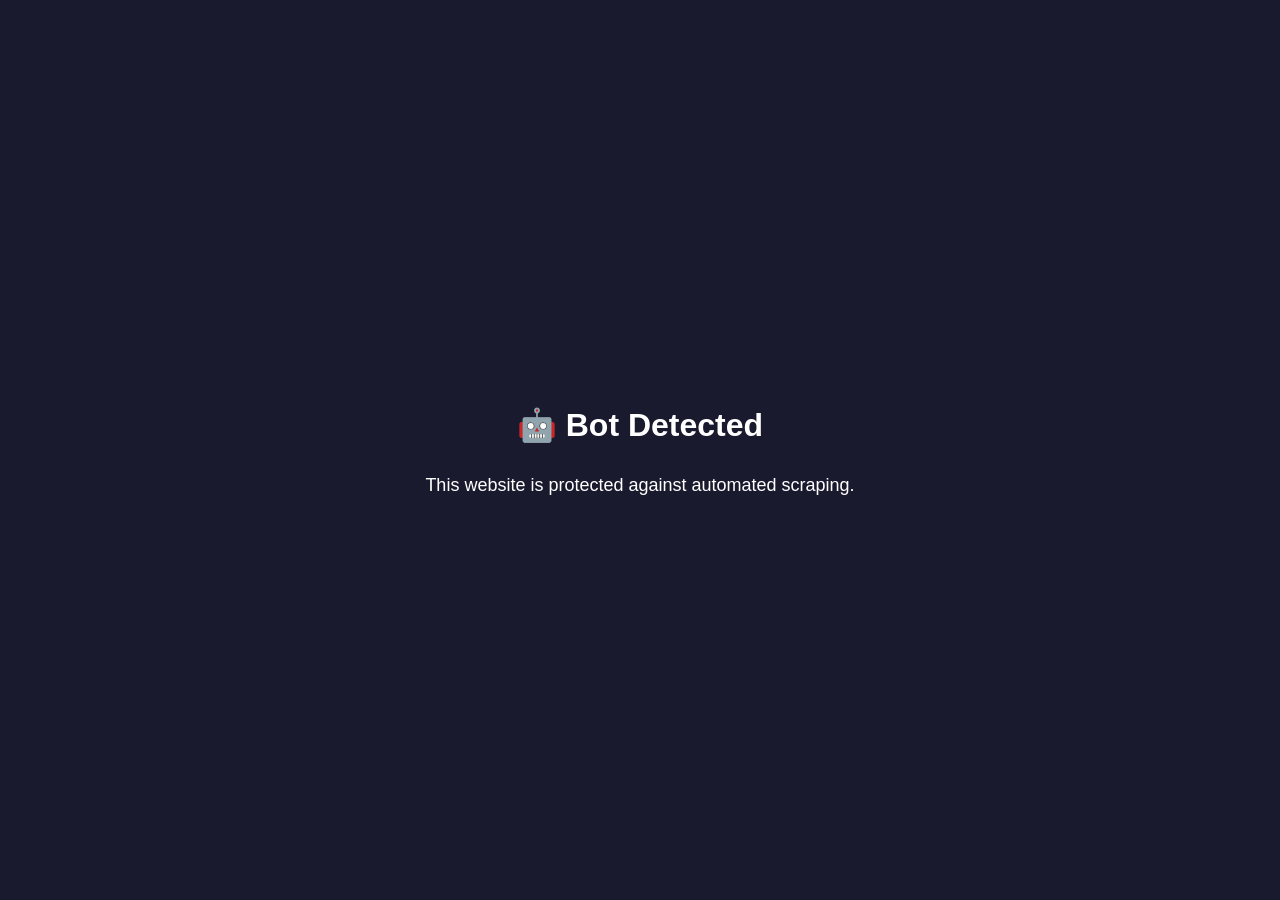
==== commit 510efe1b: "Add files via upload" ====
--- a/index.html
+++ b/index.html
@@ -1,312 +1,84 @@
 <!DOCTYPE html>
 <html lang="en">
 <head>
+  <!-- ============================================================
+       INDEX.HTML - Home/Landing Page
+       ============================================================
+       This is the main landing page for EngNotes.
+       
+       CSS Files (load in order):
+       1. themes.css - Theme variables (must be first)
+       2. common.css - Shared styles
+       3. home.css   - Page-specific styles (animated background)
+       4. ads.css    - Ad spaces and adblock popup
+       5. cookie-consent.css - Cookie banner styles
+       
+       JS Files (load in order):
+       1. theme-manager.js - Theme initialization
+       2. cookie-consent.js - Cookie consent management
+       3. bot-protection.js- Security
+       4. home-app.js      - Creates particles and navigation
+       ============================================================ -->
   <meta charset="UTF-8">
   <meta name="viewport" content="width=device-width, initial-scale=1.0">
   <title>EngNotes - Engineering Notes & Textbooks for Students</title>
   <link rel="icon" href="data:image/svg+xml,<svg xmlns='http://www.w3.org/2000/svg' viewBox='0 0 100 100'><text y='.9em' font-size='90'>📚</text></svg>">
-  <style>
-    * { margin: 0; padding: 0; box-sizing: border-box; }
-    
-    body { 
-      font-family: 'Segoe UI', Tahoma, Geneva, Verdana, sans-serif;
-      background: linear-gradient(135deg, #1a1a2e 0%, #16213e 50%, #0f3460 100%);
-      min-height: 100vh;
-      overflow-x: hidden;
-    }
-    
-    /* Animated background particles */
-    .particles {
-      position: fixed;
-      top: 0;
-      left: 0;
-      width: 100%;
-      height: 100%;
-      pointer-events: none;
-      overflow: hidden;
-      z-index: 0;
-    }
-    
-    .particle {
-      position: absolute;
-      width: 4px;
-      height: 4px;
-      background: rgba(255,255,255,0.3);
-      border-radius: 50%;
-      animation: float 15s infinite;
-    }
-    
-    @keyframes float {
-      0%, 100% { transform: translateY(100vh) rotate(0deg); opacity: 0; }
-      10% { opacity: 1; }
-      90% { opacity: 1; }
-      100% { transform: translateY(-100vh) rotate(720deg); opacity: 0; }
-    }
-    
-    .container {
-      position: relative;
-      z-index: 1;
-      min-height: 100vh;
-      display: flex;
-      flex-direction: column;
-    }
-    
-    /* Header */
-    .header {
-      padding: 20px 40px;
-      display: flex;
-      justify-content: space-between;
-      align-items: center;
-      flex-wrap: wrap;
-      gap: 15px;
-    }
-    
-    .logo {
-      font-size: 28px;
-      font-weight: bold;
-      color: #fff;
-      text-decoration: none;
-      display: flex;
-      align-items: center;
-      gap: 10px;
-    }
-    
-    .logo-icon {
-      font-size: 32px;
-    }
-    
-    .nav-links {
-      display: flex;
-      gap: 20px;
-      flex-wrap: wrap;
-    }
-    
-    .nav-link {
-      color: rgba(255,255,255,0.8);
-      text-decoration: none;
-      font-size: 14px;
-      padding: 8px 16px;
-      border-radius: 20px;
-      transition: all 0.3s;
-      background: rgba(255,255,255,0.1);
-    }
-    
-    .nav-link:hover {
-      background: rgba(255,255,255,0.2);
-      color: #fff;
-      transform: translateY(-2px);
-    }
-    
-    /* Hero Section */
-    .hero {
-      flex: 1;
-      display: flex;
-      flex-direction: column;
-      align-items: center;
-      justify-content: center;
-      text-align: center;
-      padding: 40px 20px;
-    }
-    
-    .hero-badge {
-      background: linear-gradient(135deg, #e94560, #ff6b6b);
-      color: #fff;
-      padding: 8px 20px;
-      border-radius: 20px;
-      font-size: 12px;
-      font-weight: 600;
-      text-transform: uppercase;
-      letter-spacing: 1px;
-      margin-bottom: 20px;
-      animation: pulse 2s infinite;
-    }
-    
-    @keyframes pulse {
-      0%, 100% { transform: scale(1); }
-      50% { transform: scale(1.05); }
-    }
-    
-    .hero h1 {
-      font-size: clamp(36px, 8vw, 64px);
-      color: #fff;
-      margin-bottom: 15px;
-      line-height: 1.2;
-    }
-    
-    .hero h1 span {
-      background: linear-gradient(135deg, #00d9ff, #00ff88);
-      -webkit-background-clip: text;
-      -webkit-text-fill-color: transparent;
-      background-clip: text;
-    }
-    
-    /* Cards */
-    .cards-container {
-      display: flex;
-      gap: 30px;
-      flex-wrap: wrap;
-      justify-content: center;
-      padding: 0 20px;
-      margin-bottom: 40px;
-    }
-    
-    .card {
-      background: rgba(255,255,255,0.05);
-      backdrop-filter: blur(10px);
-      border: 1px solid rgba(255,255,255,0.1);
-      border-radius: 20px;
-      padding: 40px 30px;
-      width: 280px;
-      text-align: center;
-      cursor: pointer;
-      transition: all 0.4s cubic-bezier(0.175, 0.885, 0.32, 1.275);
-      text-decoration: none;
-      position: relative;
-      overflow: hidden;
-    }
-    
-    .card::before {
-      content: '';
-      position: absolute;
-      top: 0;
-      left: 0;
-      right: 0;
-      height: 4px;
-      background: linear-gradient(90deg, transparent, var(--card-color), transparent);
-      opacity: 0;
-      transition: opacity 0.3s;
-    }
-    
-    .card:hover::before {
-      opacity: 1;
-    }
-    
-    .card:hover {
-      transform: translateY(-10px) scale(1.02);
-      border-color: var(--card-color);
-      box-shadow: 0 20px 40px rgba(0,0,0,0.3), 0 0 30px var(--card-glow);
-    }
-    
-    .card-notes {
-      --card-color: #00ff88;
-      --card-glow: rgba(0, 255, 136, 0.2);
-    }
-    
-    .card-textbooks {
-      --card-color: #00d9ff;
-      --card-glow: rgba(0, 217, 255, 0.2);
-    }
-    
-    .card-icon {
-      font-size: 60px;
-      margin-bottom: 20px;
-      display: block;
-    }
-    
-    .card-title {
-      font-size: 22px;
-      font-weight: bold;
-      color: #fff;
-      margin-bottom: 10px;
-    }
-    
-    .card-desc {
-      font-size: 14px;
-      color: rgba(255,255,255,0.6);
-      line-height: 1.5;
-    }
-    
-    .card-items {
-      display: flex;
-      gap: 8px;
-      justify-content: center;
-      margin-top: 20px;
-      flex-wrap: wrap;
-    }
-    
-    .card-tag {
-      background: rgba(255,255,255,0.1);
-      color: rgba(255,255,255,0.8);
-      padding: 5px 12px;
-      border-radius: 15px;
-      font-size: 11px;
-    }
-
-    /* Footer */
-    .footer {
-      padding: 30px 20px;
-      text-align: center;
-      border-top: 1px solid rgba(255,255,255,0.1);
-    }
-    
-    .footer-links {
-      display: flex;
-      gap: 30px;
-      justify-content: center;
-      flex-wrap: wrap;
-      margin-bottom: 15px;
-    }
-    
-    .footer-link {
-      color: rgba(255,255,255,0.6);
-      text-decoration: none;
-      font-size: 14px;
-      transition: color 0.3s;
-    }
-    
-    .footer-link:hover {
-      color: #00d9ff;
-    }
-    
-    .footer-copy {
-      font-size: 12px;
-      color: rgba(255,255,255,0.4);
-    }
-    
-    /* Responsive */
-    @media (max-width: 600px) {
-      .header {
-        padding: 15px 20px;
-        justify-content: center;
-        text-align: center;
-      }
-      
-      .cards-container {
-        flex-direction: column;
-        align-items: center;
-      }
-      
-      .card {
-        width: 100%;
-        max-width: 320px;
-      }
-    }
-  </style>
+  
+  <!-- CSS: Themes must load first to define CSS variables -->
+  <link rel="stylesheet" href="css/themes.css">
+  <link rel="stylesheet" href="css/common.css">
+  <link rel="stylesheet" href="css/home.css">
+  <link rel="stylesheet" href="css/ads.css">
+  <link rel="stylesheet" href="css/cookie-consent.css">
 </head>
 <body>
-  <!-- Animated Background -->
+
+  <!-- ============================================================
+       ANIMATED BACKGROUND PARTICLES
+       ============================================================ -->
   <div class="particles" id="particles"></div>
-  
+
+  <!-- ============================================================
+       MAIN CONTAINER
+       ============================================================ -->
   <div class="container">
-    <!-- Header -->
+    
+    <!-- ============================================================
+         HEADER
+         ============================================================ -->
     <header class="header">
-      <a href="PASTE YOUR home PAGE LINK HERE" class="logo">
+      <a href="https://enginotes.pages.dev" class="logo">
         <span class="logo-icon">📚</span>
         EngNotes
       </a>
       <nav class="nav-links">
-        <a href="PASTE YOUR ABOUT PAGE LINK HERE" target="_blank" class="nav-link">About</a>
-        <a href="PASTE YOUR REPORT PAGE LINK HERE" target="_blank" class="nav-link">Report Issue</a>
-        <a href="PASTE YOUR MAIL COMPOSE LINK HERE" target="_blank" class="nav-link">Contact</a>
+        <!-- Theme Toggle -->
+        <div class="theme-toggle">
+          <button class="theme-btn active" data-theme="light" onclick="setTheme('light')">☀️ Light</button>
+          <button class="theme-btn" data-theme="dark" onclick="setTheme('dark')">🌙 Dark</button>
+          <button class="theme-btn" data-theme="pure-black" onclick="setTheme('pure-black')">⬛ Black</button>
+        </div>
+        <!-- Navigation Links -->
+        <a href="https://github.com/abhinavdatta" target="_blank" class="nav-link">About</a>
+        <a href="https://github.com/abhinavdatta/engineering-notes/issues" target="_blank" class="nav-link">Report Issue</a>
+        <a href="https://mail.google.com/mail/?view=cm&fs=1&to=mailtest65066@gmail.com" target="_blank" class="nav-link">Contact</a>
       </nav>
     </header>
     
-    <!-- Hero -->
+    <!-- ============================================================
+         HERO SECTION
+         ============================================================ -->
     <main class="hero">
+      <!-- Badge -->
       <div class="hero-badge">✨ Free Resources for Students</div>
+      
+      <!-- Main Title -->
       <h1>Engineering <span>Notes</span> & Textbooks</h1>
-      <!-- Cards -->
+      
+      <!-- Feature Cards -->
       <div class="cards-container">
+        
+        <!-- Class Resources Card (Green) -->
         <div class="card card-notes" onclick="navigateTo('pages/notes.html')">
           <span class="card-icon">📝</span>
           <div class="card-title">Class Resources</div>
@@ -318,6 +90,7 @@
           </div>
         </div>
         
+        <!-- Textbooks Card (Blue) -->
         <div class="card card-textbooks" onclick="navigateTo('pages/textbooks.html')">
           <span class="card-icon">📖</span>
           <div class="card-title">Textbooks</div>
@@ -328,62 +101,47 @@
             <span class="card-tag">Guides</span>
           </div>
         </div>
+        
       </div>
     </main>
     
-    <!-- Footer -->
+    <!-- ============================================================
+         FOOTER
+         ============================================================ -->
     <footer class="footer">
       <div class="footer-links">
-        <a href="PASTE YOUR NOTES DRIVE LINK HERE" target="_blank" class="footer-link">Notes Drive</a>
-        <a href="PASTE YOUR TEXTBOOK DRIVE LINK HERE" target="_blank" class="footer-link">Textbooks Drive</a>
-        <a href="PASTE YOUR ABOUT PAGE LINK HERE" target="_blank" class="footer-link">GitHub</a>
+        <a href="https://drive.google.com/drive/folders/1SNnQiyuSNuJUSbs_GCgR8vRmYwxzJ3JG" target="_blank" class="footer-link">Notes Drive</a>
+        <a href="https://drive.google.com/drive/folders/1qdcMtjkSDhOFolDIHB6lLi6dK57ZTlmi" target="_blank" class="footer-link">Textbooks Drive</a>
+        <a href="https://github.com/abhinavdatta" target="_blank" class="footer-link">GitHub</a>
       </div>
+      <!-- Cookie Status Indicator -->
+      <div id="cookie-status" class="cookie-status"></div>
+    </footer>
+    
+  </div>
 
-    </footer>
+  <!-- ============================================================
+       COOKIE CONSENT BANNER
+       ============================================================ -->
+  <div id="cookie-banner" class="cookie-banner hidden">
+    <div class="cookie-content">
+      <div class="cookie-text">
+        <h3>🍪 Cookie Consent</h3>
+        <p>We use cookies to cache the folder structure and reduce API calls. This makes the website faster. <a href="https://policies.google.com/privacy" target="_blank">Learn more</a></p>
+      </div>
+      <div class="cookie-buttons">
+        <button class="cookie-decline-btn" onclick="declineCookies()">Decline</button>
+        <button class="cookie-accept-btn" onclick="acceptCookies()">Accept</button>
+      </div>
+    </div>
   </div>
-  
-  <!-- Anti-Bot Protection -->
-  <script>
-    // Create floating particles
-    (function() {
-      var container = document.getElementById('particles');
-      for (var i = 0; i < 30; i++) {
-        var particle = document.createElement('div');
-        particle.className = 'particle';
-        particle.style.left = Math.random() * 100 + '%';
-        particle.style.animationDelay = Math.random() * 15 + 's';
-        particle.style.animationDuration = (10 + Math.random() * 20) + 's';
-        container.appendChild(particle);
-      }
-    })();
-    
-    // Bot detection
-    (function() {
-      var botDetected = false;
-      if (/HeadlessChrome/i.test(navigator.userAgent)) botDetected = true;
-      if (/PhantomJS/i.test(navigator.userAgent)) botDetected = true;
-      if (navigator.webdriver) botDetected = true;
-      if (window.callPhantom || window._phantom) botDetected = true;
-      if (window.__nightmare) botDetected = true;
-      if (window.domAutomation || window.domAutomationController) botDetected = true;
-      
-      if (botDetected) {
-        document.body.innerHTML = '<div style="display:flex;align-items:center;justify-content:center;height:100vh;background:#1a1a2e;color:#fff;font-family:Arial;text-align:center;"><div><h1>🤖 Bot Detected</h1><p style="margin-top:20px;font-size:18px;">This website is protected against automated scraping.</p></div></div>';
-      }
-    })();
-    
-    // Smart navigation
-    function navigateTo(path) {
-      var urlParams = new URLSearchParams(window.location.search);
-      var transformPort = urlParams.get('XTransformPort');
-      
-      if (transformPort) {
-        var separator = path.includes('?') ? '&' : '?';
-        window.location.href = path + separator + 'XTransformPort=' + transformPort;
-      } else {
-        window.location.href = path;
-      }
-    }
-  </script>
+
+  <!-- ============================================================
+       JAVASCRIPT FILES
+       ============================================================ -->
+  <script src="js/theme-manager.js"></script>
+  <script src="js/cookie-consent.js"></script>
+  <script src="js/bot-protection.js"></script>
+  <script src="js/home-app.js"></script>
 </body>
 </html>
--- a/css/themes.css
+++ b/css/themes.css
@@ -0,0 +1,130 @@
+/**
+ * ============================================================
+ * THEMES.CSS - Theme Management and Color Variables
+ * ============================================================
+ * 
+ * This file defines CSS custom properties (variables) for three themes:
+ * 1. Light Mode - Default bright theme
+ * 2. Dark Mode - Standard dark theme with slate colors
+ * 3. Pure Black Mode - AMOLED-optimized pure black theme
+ * 
+ * USAGE:
+ * - The theme is set via data-theme attribute on <html> element
+ * - Example: <html data-theme="dark">
+ * 
+ * LINE REFERENCE:
+ * - Lines 1-25:   File header and documentation
+ * - Lines 26-50:  Light theme (default) variables
+ * - Lines 51-80:  Dark theme variables
+ * - Lines 81-110: Pure black theme variables
+ * ============================================================
+ */
+
+/* ============================================================
+   ROOT VARIABLES - LIGHT THEME (DEFAULT)
+   ============================================================
+   These are the default colors used when no theme is set or
+   when light theme is explicitly selected.
+   ============================================================ */
+:root {
+  /* Background Colors */
+  --bg-primary: #f8fafc;      /* Main page background */
+  --bg-secondary: #ffffff;     /* Cards, tables background */
+  --bg-tertiary: #f1f5f9;      /* Hover states, section backgrounds */
+  
+  /* Text Colors */
+  --text-primary: #1e293b;     /* Main text color */
+  --text-secondary: #64748b;   /* Secondary text, descriptions */
+  --text-muted: #94a3b8;       /* Muted text, placeholders */
+  
+  /* Border & Accent Colors */
+  --border-color: #e2e8f0;     /* Border color for cards, dividers */
+  --accent-color: #10b981;     /* Primary accent (green for notes) */
+  --accent-hover: #059669;     /* Accent color on hover */
+  
+  /* Component-specific Colors */
+  --header-bg: #ffffff;        /* Header background */
+  --hero-gradient-start: #10b981;  /* Hero section gradient start */
+  --hero-gradient-end: #059669;    /* Hero section gradient end */
+  --modal-bg: #1e293b;         /* Modal header background */
+  --footer-bg: #1e293b;        /* Footer background */
+  --card-shadow: rgba(0,0,0,0.1);  /* Box shadow for cards */
+  --overlay-bg: rgba(15, 23, 42, 0.8);  /* Modal overlay background */
+}
+
+/* ============================================================
+   DARK THEME
+   ============================================================
+   Activated when: data-theme="dark" is set on <html>
+   Uses slate color palette for a comfortable dark experience.
+   ============================================================ */
+[data-theme="dark"] {
+  /* Background Colors */
+  --bg-primary: #1e293b;       /* Dark slate background */
+  --bg-secondary: #334155;     /* Cards, tables background */
+  --bg-tertiary: #475569;      /* Hover states, section backgrounds */
+  
+  /* Text Colors */
+  --text-primary: #f1f5f9;     /* Light text for dark background */
+  --text-secondary: #cbd5e1;   /* Secondary text */
+  --text-muted: #94a3b8;       /* Muted text */
+  
+  /* Border & Accent Colors */
+  --border-color: #475569;     /* Visible borders on dark */
+  --accent-color: #34d399;     /* Brighter accent for dark mode */
+  --accent-hover: #10b981;     /* Accent on hover */
+  
+  /* Component-specific Colors */
+  --header-bg: #0f172a;        /* Darker header */
+  --hero-gradient-start: #059669;
+  --hero-gradient-end: #047857;
+  --modal-bg: #0f172a;
+  --footer-bg: #0f172a;
+  --card-shadow: rgba(0,0,0,0.3);
+  --overlay-bg: rgba(0, 0, 0, 0.85);
+}
+
+/* ============================================================
+   PURE BLACK THEME (AMOLED)
+   ============================================================
+   Activated when: data-theme="pure-black" is set on <html>
+   Optimized for AMOLED screens - uses pure black (#000000)
+   to save battery on OLED displays.
+   ============================================================ */
+[data-theme="pure-black"] {
+  /* Background Colors */
+  --bg-primary: #000000;       /* Pure black - key for AMOLED */
+  --bg-secondary: #0a0a0a;     /* Near black for cards */
+  --bg-tertiary: #171717;      /* Slightly lighter for contrast */
+  
+  /* Text Colors */
+  --text-primary: #ffffff;     /* Pure white text */
+  --text-secondary: #d4d4d4;   /* Slightly dimmed secondary */
+  --text-muted: #737373;       /* Gray muted text */
+  
+  /* Border & Accent Colors */
+  --border-color: #262626;     /* Visible borders on black */
+  --accent-color: #4ade80;     /* Bright green accent */
+  --accent-hover: #22c55e;     /* Accent on hover */
+  
+  /* Component-specific Colors */
+  --header-bg: #000000;
+  --hero-gradient-start: #166534;
+  --hero-gradient-end: #14532d;
+  --modal-bg: #000000;
+  --footer-bg: #000000;
+  --card-shadow: rgba(0,0,0,0.5);
+  --overlay-bg: rgba(0, 0, 0, 0.95);
+}
+
+/* ============================================================
+   THEME TRANSITION
+   ============================================================
+   Smooth transition when switching between themes.
+   ============================================================ */
+body, .header, .footer, .card, .table-container, .modal-overlay {
+  transition: background-color 0.3s ease, 
+              border-color 0.3s ease, 
+              color 0.3s ease,
+              box-shadow 0.3s ease;
+}
--- a/css/common.css
+++ b/css/common.css
@@ -0,0 +1,656 @@
+/**
+ * ============================================================
+ * COMMON.CSS - Shared Styles Across All Pages
+ * ============================================================
+ * 
+ * This file contains styles that are shared across:
+ * - notes.html (Class Resources page)
+ * - textbooks.html (Textbooks page)
+ * - index.html (Home page)
+ * 
+ * INCLUDED STYLES:
+ * - CSS Reset and Base Styles
+ * - Header Components
+ * - Footer Components
+ * - Button Styles
+ * - Table Styles
+ * - Form Elements
+ * - Loading States
+ * - Modal Components
+ * - Utility Classes
+ * 
+ * LINE REFERENCE:
+ * - Lines 1-35:    File documentation
+ * - Lines 36-60:   CSS Reset and Base
+ * - Lines 61-120:  Header styles
+ * - Lines 121-160: Footer styles
+ * - Lines 161-220: Button styles
+ * - Lines 221-280: Table styles
+ * - Lines 281-320: Loading and state styles
+ * - Lines 321-380: Modal styles
+ * - Lines 381-420: Utility classes
+ * - Lines 421-460: Responsive styles
+ * ============================================================
+ */
+
+/* ============================================================
+   CSS RESET AND BASE STYLES
+   ============================================================ */
+* {
+  margin: 0;
+  padding: 0;
+  box-sizing: border-box;
+}
+
+body {
+  font-family: 'Segoe UI', Tahoma, Geneva, Verdana, sans-serif;
+  background: var(--bg-primary);
+  color: var(--text-primary);
+  min-height: 100vh;
+  line-height: 1.6;
+}
+
+/* ============================================================
+   HEADER STYLES
+   ============================================================
+   Sticky header with logo, navigation, and theme toggle.
+   ============================================================ */
+.header {
+  background: var(--header-bg);
+  border-bottom: 1px solid var(--border-color);
+  padding: 16px 24px;
+  position: sticky;
+  top: 0;
+  z-index: 100;
+}
+
+.header-inner {
+  max-width: 1100px;
+  margin: 0 auto;
+}
+
+.header-top {
+  display: flex;
+  justify-content: space-between;
+  align-items: center;
+  flex-wrap: wrap;
+  gap: 12px;
+}
+
+/* Logo styling */
+.logo {
+  font-size: 20px;
+  font-weight: 700;
+}
+
+.logo a {
+  color: var(--accent-color);
+  text-decoration: none;
+}
+
+.logo a:hover {
+  text-decoration: underline;
+}
+
+/* Breadcrumb navigation */
+.breadcrumb {
+  font-size: 13px;
+  color: var(--text-secondary);
+}
+
+.breadcrumb a {
+  color: var(--accent-color);
+  text-decoration: none;
+}
+
+.breadcrumb a:hover {
+  text-decoration: underline;
+}
+
+/* Department quick links */
+.dept-links {
+  margin-top: 12px;
+  display: flex;
+  flex-wrap: wrap;
+  gap: 8px;
+  align-items: center;
+}
+
+.dept-btn {
+  border: 1px solid var(--border-color);
+  padding: 6px 14px;
+  font-size: 12px;
+  font-weight: 500;
+  background: var(--bg-secondary);
+  color: var(--text-secondary);
+  border-radius: 20px;
+  transition: all 0.2s;
+  cursor: pointer;
+}
+
+.dept-btn:hover {
+  border-color: var(--accent-color);
+  color: var(--accent-color);
+}
+
+.dept-btn.active {
+  background: var(--accent-color);
+  color: #fff;
+  border-color: var(--accent-color);
+}
+
+/* ============================================================
+   THEME TOGGLE STYLES
+   ============================================================
+   Theme switcher buttons in the header.
+   ============================================================ */
+.theme-toggle {
+  display: flex;
+  align-items: center;
+  gap: 8px;
+}
+
+.theme-btn {
+  background: var(--bg-tertiary);
+  border: 1px solid var(--border-color);
+  color: var(--text-primary);
+  padding: 8px 12px;
+  font-size: 12px;
+  border-radius: 6px;
+  cursor: pointer;
+  transition: all 0.2s;
+  display: flex;
+  align-items: center;
+  gap: 6px;
+}
+
+.theme-btn:hover {
+  background: var(--accent-color);
+  color: #fff;
+  border-color: var(--accent-color);
+}
+
+.theme-btn.active {
+  background: var(--accent-color);
+  color: #fff;
+  border-color: var(--accent-color);
+}
+
+/* ============================================================
+   REFRESH BUTTON STYLES
+   ============================================================
+   Refresh button to manually update cached folder structure.
+   ============================================================ */
+.refresh-btn {
+  background: var(--bg-tertiary);
+  border: 1px solid var(--border-color);
+  color: var(--text-primary);
+  padding: 8px 14px;
+  font-size: 12px;
+  font-weight: 500;
+  border-radius: 6px;
+  cursor: pointer;
+  transition: all 0.2s;
+  display: inline-flex;
+  align-items: center;
+  gap: 6px;
+}
+
+.refresh-btn:hover {
+  background: var(--accent-color);
+  color: #fff;
+  border-color: var(--accent-color);
+}
+
+.refresh-btn:active {
+  transform: scale(0.95);
+}
+
+.refresh-btn.loading {
+  opacity: 0.7;
+  cursor: wait;
+  pointer-events: none;
+}
+
+.refresh-btn .refresh-icon {
+  display: inline-block;
+  transition: transform 0.3s ease;
+}
+
+.refresh-btn.loading .refresh-icon {
+  animation: spin 1s linear infinite;
+}
+
+.refresh-btn.success {
+  background: #10b981;
+  color: #fff;
+  border-color: #10b981;
+}
+
+/* Cache status tooltip */
+.cache-status {
+  font-size: 11px;
+  color: var(--text-muted);
+  margin-left: 8px;
+  white-space: nowrap;
+}
+
+.cache-status.fresh {
+  color: #10b981;
+}
+
+.cache-status.stale {
+  color: #f59e0b;
+}
+
+/* ============================================================
+   FOOTER STYLES
+   ============================================================ */
+.footer {
+  background: var(--footer-bg);
+  color: var(--text-muted);
+  padding: 24px;
+  text-align: center;
+  margin-top: 48px;
+}
+
+.footer a {
+  color: var(--accent-color);
+  text-decoration: none;
+}
+
+.footer a:hover {
+  text-decoration: underline;
+}
+
+.footer-links {
+  font-size: 13px;
+  margin-bottom: 8px;
+}
+
+.footer-links a {
+  margin: 0 12px;
+}
+
+/* ============================================================
+   BUTTON STYLES
+   ============================================================ */
+/* Primary button (green/blue) */
+.home-btn {
+  background: var(--accent-color);
+  color: #fff;
+  border: none;
+  padding: 10px 20px;
+  font-size: 14px;
+  font-weight: 500;
+  border-radius: 8px;
+  transition: all 0.2s;
+  cursor: pointer;
+}
+
+.home-btn:hover {
+  background: var(--accent-hover);
+  transform: translateY(-1px);
+}
+
+/* View button */
+.view-btn {
+  background: var(--accent-color);
+  color: #fff;
+  border: none;
+  padding: 8px 18px;
+  font-size: 13px;
+  font-weight: 500;
+  border-radius: 6px;
+  cursor: pointer;
+  transition: all 0.2s;
+}
+
+.view-btn:hover {
+  background: var(--accent-hover);
+}
+
+/* Open button (green accent) */
+.open-btn {
+  background: #10b981;
+  color: #fff;
+  border: none;
+  padding: 6px 14px;
+  font-size: 12px;
+  font-weight: 500;
+  border-radius: 6px;
+  cursor: pointer;
+  transition: all 0.2s;
+}
+
+.open-btn:hover {
+  background: #059669;
+}
+
+/* View with accent color */
+.view-green-btn,
+.view-blue-btn {
+  background: var(--accent-color);
+  color: #fff;
+  border: none;
+  padding: 6px 14px;
+  font-size: 12px;
+  font-weight: 500;
+  border-radius: 6px;
+  cursor: pointer;
+  transition: all 0.2s;
+}
+
+.view-green-btn:hover,
+.view-blue-btn:hover {
+  background: var(--accent-hover);
+}
+
+/* ============================================================
+   TABLE STYLES
+   ============================================================ */
+.table-container {
+  background: var(--bg-secondary);
+  border-radius: 12px;
+  box-shadow: 0 1px 3px var(--card-shadow);
+  overflow: hidden;
+}
+
+table {
+  border-collapse: collapse;
+  width: 100%;
+}
+
+th, td {
+  padding: 14px 16px;
+  text-align: left;
+}
+
+th {
+  background: var(--bg-tertiary);
+  font-weight: 600;
+  font-size: 13px;
+  color: var(--text-secondary);
+  text-transform: uppercase;
+  letter-spacing: 0.5px;
+}
+
+tr {
+  border-bottom: 1px solid var(--border-color);
+}
+
+tr:last-child {
+  border-bottom: none;
+}
+
+tr:hover {
+  background: var(--bg-tertiary);
+}
+
+/* Badge for codes/types */
+.code-badge {
+  background: var(--accent-color);
+  color: #fff;
+  padding: 4px 10px;
+  font-size: 11px;
+  font-weight: 600;
+  border-radius: 4px;
+}
+
+/* Subject badge */
+.subject-badge {
+  background: var(--accent-color);
+  color: #fff;
+  padding: 4px 12px;
+  font-size: 12px;
+  font-weight: 600;
+  border-radius: 4px;
+}
+
+/* ============================================================
+   LOADING AND STATE STYLES
+   ============================================================ */
+.loading {
+  text-align: center;
+  padding: 48px;
+  background: var(--bg-secondary);
+  border-radius: 12px;
+}
+
+.loading-spinner {
+  display: inline-block;
+  width: 32px;
+  height: 32px;
+  border: 3px solid var(--border-color);
+  border-top-color: var(--accent-color);
+  border-radius: 50%;
+  animation: spin 1s linear infinite;
+}
+
+@keyframes spin {
+  to {
+    transform: rotate(360deg);
+  }
+}
+
+.no-data {
+  text-align: center;
+  padding: 48px;
+  background: var(--bg-tertiary);
+  border-radius: 12px;
+  color: var(--text-secondary);
+}
+
+/* ============================================================
+   MODAL STYLES
+   ============================================================ */
+.modal-overlay {
+  position: fixed;
+  top: 0;
+  left: 0;
+  right: 0;
+  bottom: 0;
+  background: var(--overlay-bg);
+  z-index: 9999;
+  display: flex;
+  flex-direction: column;
+}
+
+.modal-header {
+  background: var(--modal-bg);
+  color: #fff;
+  padding: 16px 24px;
+  display: flex;
+  justify-content: space-between;
+  align-items: center;
+}
+
+.modal-title {
+  font-size: 15px;
+  font-weight: 500;
+}
+
+.modal-type {
+  background: var(--accent-color);
+  padding: 4px 10px;
+  font-size: 11px;
+  font-weight: 600;
+  border-radius: 4px;
+  margin-left: 10px;
+}
+
+.modal-open-btn {
+  background: var(--accent-color);
+  color: #fff;
+  border: none;
+  padding: 10px 20px;
+  font-size: 13px;
+  font-weight: 500;
+  border-radius: 6px;
+  cursor: pointer;
+  margin-right: 10px;
+  transition: all 0.2s;
+}
+
+.modal-open-btn:hover {
+  background: var(--accent-hover);
+}
+
+.modal-close-btn {
+  background: #ef4444;
+  color: #fff;
+  border: none;
+  padding: 10px 20px;
+  font-size: 13px;
+  font-weight: 500;
+  border-radius: 6px;
+  cursor: pointer;
+  transition: all 0.2s;
+}
+
+.modal-close-btn:hover {
+  background: #dc2626;
+}
+
+.modal-body {
+  flex: 1;
+  background: #334155;
+}
+
+.modal-body iframe {
+  width: 100%;
+  height: 100%;
+  border: none;
+}
+
+.modal-footer {
+  background: var(--bg-tertiary);
+  padding: 10px 24px;
+  font-size: 12px;
+  color: var(--text-secondary);
+  text-align: center;
+}
+
+/* ============================================================
+   UTILITY CLASSES
+   ============================================================ */
+.hidden {
+  display: none !important;
+}
+
+.main {
+  max-width: 1100px;
+  margin: 0 auto;
+  padding: 24px;
+}
+
+.section-title {
+  font-size: 18px;
+  font-weight: 600;
+  color: var(--text-primary);
+  margin-bottom: 16px;
+  padding-bottom: 8px;
+  border-bottom: 2px solid var(--accent-color);
+  display: inline-block;
+}
+
+/* ============================================================
+   UNIT AND FOLDER CARD STYLES
+   ============================================================ */
+.unit-cards {
+  display: grid;
+  grid-template-columns: repeat(auto-fill, minmax(150px, 1fr));
+  gap: 16px;
+  margin-top: 8px;
+}
+
+.unit-card {
+  background: var(--bg-secondary);
+  border: 1px solid var(--border-color);
+  border-radius: 12px;
+  padding: 20px 16px;
+  text-align: center;
+  cursor: pointer;
+  transition: all 0.2s;
+}
+
+.unit-card:hover {
+  border-color: var(--accent-color);
+  transform: translateY(-2px);
+  box-shadow: 0 4px 12px var(--card-shadow);
+}
+
+.unit-card-number {
+  font-size: 32px;
+  font-weight: 700;
+  color: var(--accent-color);
+  margin-bottom: 8px;
+}
+
+.unit-card-icon {
+  font-size: 36px;
+  margin-bottom: 8px;
+}
+
+.unit-card-name {
+  font-size: 14px;
+  font-weight: 500;
+  color: var(--text-primary);
+  line-height: 1.3;
+}
+
+.unit-card-type {
+  font-size: 11px;
+  color: var(--text-muted);
+  margin-top: 6px;
+  text-transform: uppercase;
+  letter-spacing: 0.5px;
+}
+
+/* Folder card specific */
+.folder-card {
+  border-left: 4px solid var(--accent-color);
+}
+
+/* ============================================================
+   RESPONSIVE STYLES
+   ============================================================ */
+@media (max-width: 600px) {
+  .header {
+    padding: 12px 16px;
+  }
+  
+  .main {
+    padding: 16px;
+  }
+  
+  .theme-toggle {
+    flex-wrap: wrap;
+  }
+  
+  th, td {
+    padding: 10px 12px;
+    font-size: 13px;
+  }
+  
+  .unit-cards {
+    grid-template-columns: repeat(2, 1fr);
+    gap: 12px;
+  }
+  
+  .unit-card {
+    padding: 16px 12px;
+  }
+  
+  .unit-card-number {
+    font-size: 24px;
+  }
+  
+  .unit-card-icon {
+    font-size: 28px;
+  }
+  
+  .unit-card-name {
+    font-size: 12px;
+  }
+}
--- a/css/home.css
+++ b/css/home.css
@@ -0,0 +1,335 @@
+/**
+ * ============================================================
+ * HOME.CSS - Landing Page Specific Styles
+ * ============================================================
+ * 
+ * This file contains styles specific to the index.html home page.
+ * Features animated background particles, gradient cards, and
+ * modern glassmorphism effects.
+ * 
+ * INCLUDED STYLES:
+ * - Animated Background Particles
+ * - Hero Section with Gradient Text
+ * - Feature Cards (Notes & Textbooks)
+ * - Navigation Links
+ * - Footer
+ * 
+ * LINE REFERENCE:
+ * - Lines 1-35:    File documentation
+ * - Lines 36-80:   Particle animation
+ * - Lines 81-130:  Container and base
+ * - Lines 131-180: Header styles
+ * - Lines 181-230: Hero section
+ * - Lines 231-300: Card styles
+ * - Lines 301-350: Footer styles
+ * - Lines 351-400: Responsive styles
+ * ============================================================
+ */
+
+/* ============================================================
+   ANIMATED BACKGROUND PARTICLES
+   ============================================================
+   Floating particles that create a dynamic background effect.
+   ============================================================ */
+.particles {
+  position: fixed;
+  top: 0;
+  left: 0;
+  width: 100%;
+  height: 100%;
+  pointer-events: none;
+  overflow: hidden;
+  z-index: 0;
+}
+
+.particle {
+  position: absolute;
+  width: 4px;
+  height: 4px;
+  background: var(--particle-bg);
+  border-radius: 50%;
+  animation: float 15s infinite;
+}
+
+@keyframes float {
+  0%, 100% {
+    transform: translateY(100vh) rotate(0deg);
+    opacity: 0;
+  }
+  10% {
+    opacity: 1;
+  }
+  90% {
+    opacity: 1;
+  }
+  100% {
+    transform: translateY(-100vh) rotate(720deg);
+    opacity: 0;
+  }
+}
+
+/* ============================================================
+   CONTAINER AND BASE
+   ============================================================ */
+.container {
+  position: relative;
+  z-index: 1;
+  min-height: 100vh;
+  display: flex;
+  flex-direction: column;
+}
+
+/* ============================================================
+   HEADER STYLES
+   ============================================================ */
+.header {
+  padding: 20px 40px;
+  display: flex;
+  justify-content: space-between;
+  align-items: center;
+  flex-wrap: wrap;
+  gap: 15px;
+}
+
+.logo {
+  font-size: 28px;
+  font-weight: bold;
+  color: var(--text-primary);
+  text-decoration: none;
+  display: flex;
+  align-items: center;
+  gap: 10px;
+}
+
+.logo-icon {
+  font-size: 32px;
+}
+
+.nav-links {
+  display: flex;
+  gap: 12px;
+  flex-wrap: wrap;
+  align-items: center;
+}
+
+.nav-link {
+  color: var(--text-secondary);
+  text-decoration: none;
+  font-size: 14px;
+  padding: 8px 16px;
+  border-radius: 20px;
+  transition: all 0.3s;
+  background: var(--nav-bg);
+}
+
+.nav-link:hover {
+  background: rgba(255,255,255,0.2);
+  color: var(--text-primary);
+  transform: translateY(-2px);
+}
+
+/* ============================================================
+   HERO SECTION
+   ============================================================ */
+.hero {
+  flex: 1;
+  display: flex;
+  flex-direction: column;
+  align-items: center;
+  justify-content: center;
+  text-align: center;
+  padding: 40px 20px;
+}
+
+.hero-badge {
+  background: linear-gradient(135deg, #e94560, #ff6b6b);
+  color: #fff;
+  padding: 8px 20px;
+  border-radius: 20px;
+  font-size: 12px;
+  font-weight: 600;
+  text-transform: uppercase;
+  letter-spacing: 1px;
+  margin-bottom: 20px;
+  animation: pulse 2s infinite;
+}
+
+@keyframes pulse {
+  0%, 100% {
+    transform: scale(1);
+  }
+  50% {
+    transform: scale(1.05);
+  }
+}
+
+.hero h1 {
+  font-size: clamp(36px, 8vw, 64px);
+  color: var(--text-primary);
+  margin-bottom: 15px;
+  line-height: 1.2;
+}
+
+.hero h1 span {
+  background: linear-gradient(135deg, #00d9ff, #00ff88);
+  -webkit-background-clip: text;
+  -webkit-text-fill-color: transparent;
+  background-clip: text;
+}
+
+/* ============================================================
+   FEATURE CARDS
+   ============================================================ */
+.cards-container {
+  display: flex;
+  gap: 30px;
+  flex-wrap: wrap;
+  justify-content: center;
+  padding: 0 20px;
+  margin-bottom: 40px;
+}
+
+.card {
+  background: var(--card-bg);
+  backdrop-filter: blur(10px);
+  border: 1px solid var(--card-border);
+  border-radius: 20px;
+  padding: 40px 30px;
+  width: 280px;
+  text-align: center;
+  cursor: pointer;
+  transition: all 0.4s cubic-bezier(0.175, 0.885, 0.32, 1.275);
+  text-decoration: none;
+  position: relative;
+  overflow: hidden;
+}
+
+.card::before {
+  content: '';
+  position: absolute;
+  top: 0;
+  left: 0;
+  right: 0;
+  height: 4px;
+  background: linear-gradient(90deg, transparent, var(--card-color), transparent);
+  opacity: 0;
+  transition: opacity 0.3s;
+}
+
+.card:hover::before {
+  opacity: 1;
+}
+
+.card:hover {
+  transform: translateY(-10px) scale(1.02);
+  border-color: var(--card-color);
+  box-shadow: 0 20px 40px rgba(0,0,0,0.3), 0 0 30px var(--card-glow);
+}
+
+/* Green card for Notes */
+.card-notes {
+  --card-color: #00ff88;
+  --card-glow: rgba(0, 255, 136, 0.2);
+}
+
+/* Blue card for Textbooks */
+.card-textbooks {
+  --card-color: #00d9ff;
+  --card-glow: rgba(0, 217, 255, 0.2);
+}
+
+.card-icon {
+  font-size: 60px;
+  margin-bottom: 20px;
+  display: block;
+}
+
+.card-title {
+  font-size: 22px;
+  font-weight: bold;
+  color: var(--text-primary);
+  margin-bottom: 10px;
+}
+
+.card-desc {
+  font-size: 14px;
+  color: var(--text-muted);
+  line-height: 1.5;
+}
+
+.card-items {
+  display: flex;
+  gap: 8px;
+  justify-content: center;
+  margin-top: 20px;
+  flex-wrap: wrap;
+}
+
+.card-tag {
+  background: var(--nav-bg);
+  color: var(--text-secondary);
+  padding: 5px 12px;
+  border-radius: 15px;
+  font-size: 11px;
+}
+
+/* ============================================================
+   FOOTER
+   ============================================================ */
+.footer {
+  padding: 30px 20px;
+  text-align: center;
+  border-top: 1px solid var(--footer-border);
+}
+
+.footer-links {
+  display: flex;
+  gap: 30px;
+  justify-content: center;
+  flex-wrap: wrap;
+  margin-bottom: 15px;
+}
+
+.footer-link {
+  color: var(--text-muted);
+  text-decoration: none;
+  font-size: 14px;
+  transition: color 0.3s;
+}
+
+.footer-link:hover {
+  color: #00d9ff;
+}
+
+.footer-copy {
+  font-size: 12px;
+  color: var(--text-faded);
+}
+
+/* ============================================================
+   RESPONSIVE STYLES
+   ============================================================ */
+@media (max-width: 600px) {
+  .header {
+    padding: 15px 20px;
+    justify-content: center;
+    text-align: center;
+  }
+  
+  .cards-container {
+    flex-direction: column;
+    align-items: center;
+  }
+  
+  .card {
+    width: 100%;
+    max-width: 320px;
+  }
+  
+  .theme-toggle {
+    order: 3;
+    width: 100%;
+    justify-content: center;
+    margin-top: 10px;
+  }
+}
--- a/css/ads.css
+++ b/css/ads.css
@@ -0,0 +1,90 @@
+/**
+ * ============================================================
+ * ADS.CSS - Ad Space Styles
+ * ============================================================
+ * 
+ * This file contains styles for ad banner containers.
+ * 
+ * AD PLACEMENTS:
+ * - .ad-dept-top    : Top banner ad (department view only)
+ * - .ad-dept-inline : Inline ad (department view only)
+ * 
+ * Note: Ads are only shown in department/subject/unit views,
+ * not on the home page.
+ * ============================================================
+ */
+
+/* ============================================================
+   AD LABEL
+   ============================================================ */
+
+/**
+ * Ad label - small text showing "Advertisement"
+ */
+.ad-label {
+  font-size: 10px;
+  text-transform: uppercase;
+  letter-spacing: 0.5px;
+  color: var(--text-muted);
+  margin-bottom: 4px;
+  text-align: center;
+}
+
+/* ============================================================
+   DEPARTMENT VIEW AD STYLES
+   ============================================================
+   Ads specifically for department/subject/unit views.
+   Hidden by default, shown via JS toggleAds() function.
+   ============================================================ */
+
+/**
+ * Department top banner ad
+ */
+.ad-dept-top {
+  display: none;
+  width: 100%;
+  max-width: 728px;
+  min-height: 90px;
+  margin: 16px auto;
+  background: var(--bg-secondary);
+  border: 1px dashed var(--border-color);
+  border-radius: 8px;
+  align-items: center;
+  justify-content: center;
+  color: var(--text-muted);
+  font-size: 13px;
+}
+
+/**
+ * Department inline ad
+ */
+.ad-dept-inline {
+  display: none;
+  width: 100%;
+  max-width: 100%;
+  min-height: 90px;
+  margin: 20px 0;
+  background: var(--bg-secondary);
+  border: 1px dashed var(--border-color);
+  border-radius: 8px;
+  flex-direction: column;
+  align-items: center;
+  justify-content: center;
+  color: var(--text-muted);
+  font-size: 13px;
+  padding: 16px;
+}
+
+/* ============================================================
+   RESPONSIVE STYLES
+   ============================================================ */
+
+@media (max-width: 600px) {
+  .ad-dept-top,
+  .ad-dept-inline {
+    max-width: 100%;
+    min-height: 50px;
+    margin: 12px auto;
+    font-size: 11px;
+  }
+}
--- a/css/cookie-consent.css
+++ b/css/cookie-consent.css
@@ -0,0 +1,198 @@
+/**
+ * ============================================================
+ * COOKIE-CONSENT.CSS - Cookie Consent Banner Styles
+ * ============================================================
+ * 
+ * Styles for the GDPR-style cookie consent banner.
+ * Appears at bottom of screen on first visit.
+ * 
+ * FEATURES:
+ * - Fixed position at bottom of viewport
+ * - Slide-up animation on appear
+ * - Responsive design for mobile
+ * - Theme-aware colors using CSS variables
+ * 
+ * CLASSES:
+ * - .cookie-banner      : Main container
+ * - .cookie-content     : Inner content wrapper
+ * - .cookie-text        : Message text
+ * - .cookie-buttons     : Button container
+ * - .cookie-accept-btn  : Accept button (green)
+ * - .cookie-decline-btn : Decline button (gray)
+ * ============================================================
+ */
+
+/* ============================================================
+   COOKIE BANNER CONTAINER
+   ============================================================ */
+.cookie-banner {
+  position: fixed;
+  bottom: 0;
+  left: 0;
+  right: 0;
+  background: var(--bg-secondary);
+  border-top: 1px solid var(--border-color);
+  padding: 16px 24px;
+  z-index: 9999;
+  box-shadow: 0 -4px 20px rgba(0, 0, 0, 0.15);
+  
+  /* Animation */
+  transform: translateY(100%);
+  transition: transform 0.3s ease-out;
+}
+
+.cookie-banner.show {
+  transform: translateY(0);
+}
+
+.cookie-banner.hidden {
+  display: none;
+}
+
+/* ============================================================
+   COOKIE CONTENT LAYOUT
+   ============================================================ */
+.cookie-content {
+  max-width: 900px;
+  margin: 0 auto;
+  display: flex;
+  flex-wrap: wrap;
+  align-items: center;
+  justify-content: space-between;
+  gap: 16px;
+}
+
+/* ============================================================
+   COOKIE TEXT SECTION
+   ============================================================ */
+.cookie-text {
+  flex: 1;
+  min-width: 250px;
+}
+
+.cookie-text h3 {
+  font-size: 15px;
+  font-weight: 600;
+  color: var(--text-primary);
+  margin-bottom: 4px;
+}
+
+.cookie-text p {
+  font-size: 13px;
+  color: var(--text-secondary);
+  margin: 0;
+  line-height: 1.5;
+}
+
+.cookie-text a {
+  color: var(--accent-color);
+  text-decoration: none;
+}
+
+.cookie-text a:hover {
+  text-decoration: underline;
+}
+
+/* ============================================================
+   COOKIE BUTTONS
+   ============================================================ */
+.cookie-buttons {
+  display: flex;
+  gap: 10px;
+  flex-shrink: 0;
+}
+
+.cookie-accept-btn {
+  background: var(--accent-color);
+  color: #fff;
+  border: none;
+  padding: 10px 24px;
+  font-size: 14px;
+  font-weight: 500;
+  border-radius: 8px;
+  cursor: pointer;
+  transition: all 0.2s;
+}
+
+.cookie-accept-btn:hover {
+  background: var(--accent-hover);
+  transform: translateY(-1px);
+}
+
+.cookie-decline-btn {
+  background: var(--bg-tertiary);
+  color: var(--text-primary);
+  border: 1px solid var(--border-color);
+  padding: 10px 24px;
+  font-size: 14px;
+  font-weight: 500;
+  border-radius: 8px;
+  cursor: pointer;
+  transition: all 0.2s;
+}
+
+.cookie-decline-btn:hover {
+  background: var(--bg-secondary);
+  border-color: var(--text-muted);
+}
+
+/* ============================================================
+   COOKIE STATUS INDICATOR
+   ============================================================
+   Small indicator in footer showing cookie status
+*/
+.cookie-status {
+  font-size: 11px;
+  color: var(--text-muted);
+  margin-top: 8px;
+  display: flex;
+  align-items: center;
+  gap: 6px;
+}
+
+.cookie-status-icon {
+  font-size: 10px;
+}
+
+.cookie-status.accepted .cookie-status-icon {
+  color: #10b981;
+}
+
+.cookie-status.declined .cookie-status-icon {
+  color: #f59e0b;
+}
+
+.cookie-status a {
+  color: var(--accent-color);
+  cursor: pointer;
+  text-decoration: underline;
+}
+
+/* ============================================================
+   RESPONSIVE STYLES
+   ============================================================ */
+@media (max-width: 600px) {
+  .cookie-banner {
+    padding: 12px 16px;
+  }
+  
+  .cookie-content {
+    flex-direction: column;
+    text-align: center;
+  }
+  
+  .cookie-text {
+    min-width: 100%;
+  }
+  
+  .cookie-buttons {
+    width: 100%;
+    justify-content: center;
+  }
+  
+  .cookie-accept-btn,
+  .cookie-decline-btn {
+    flex: 1;
+    padding: 10px 16px;
+  }
+}
